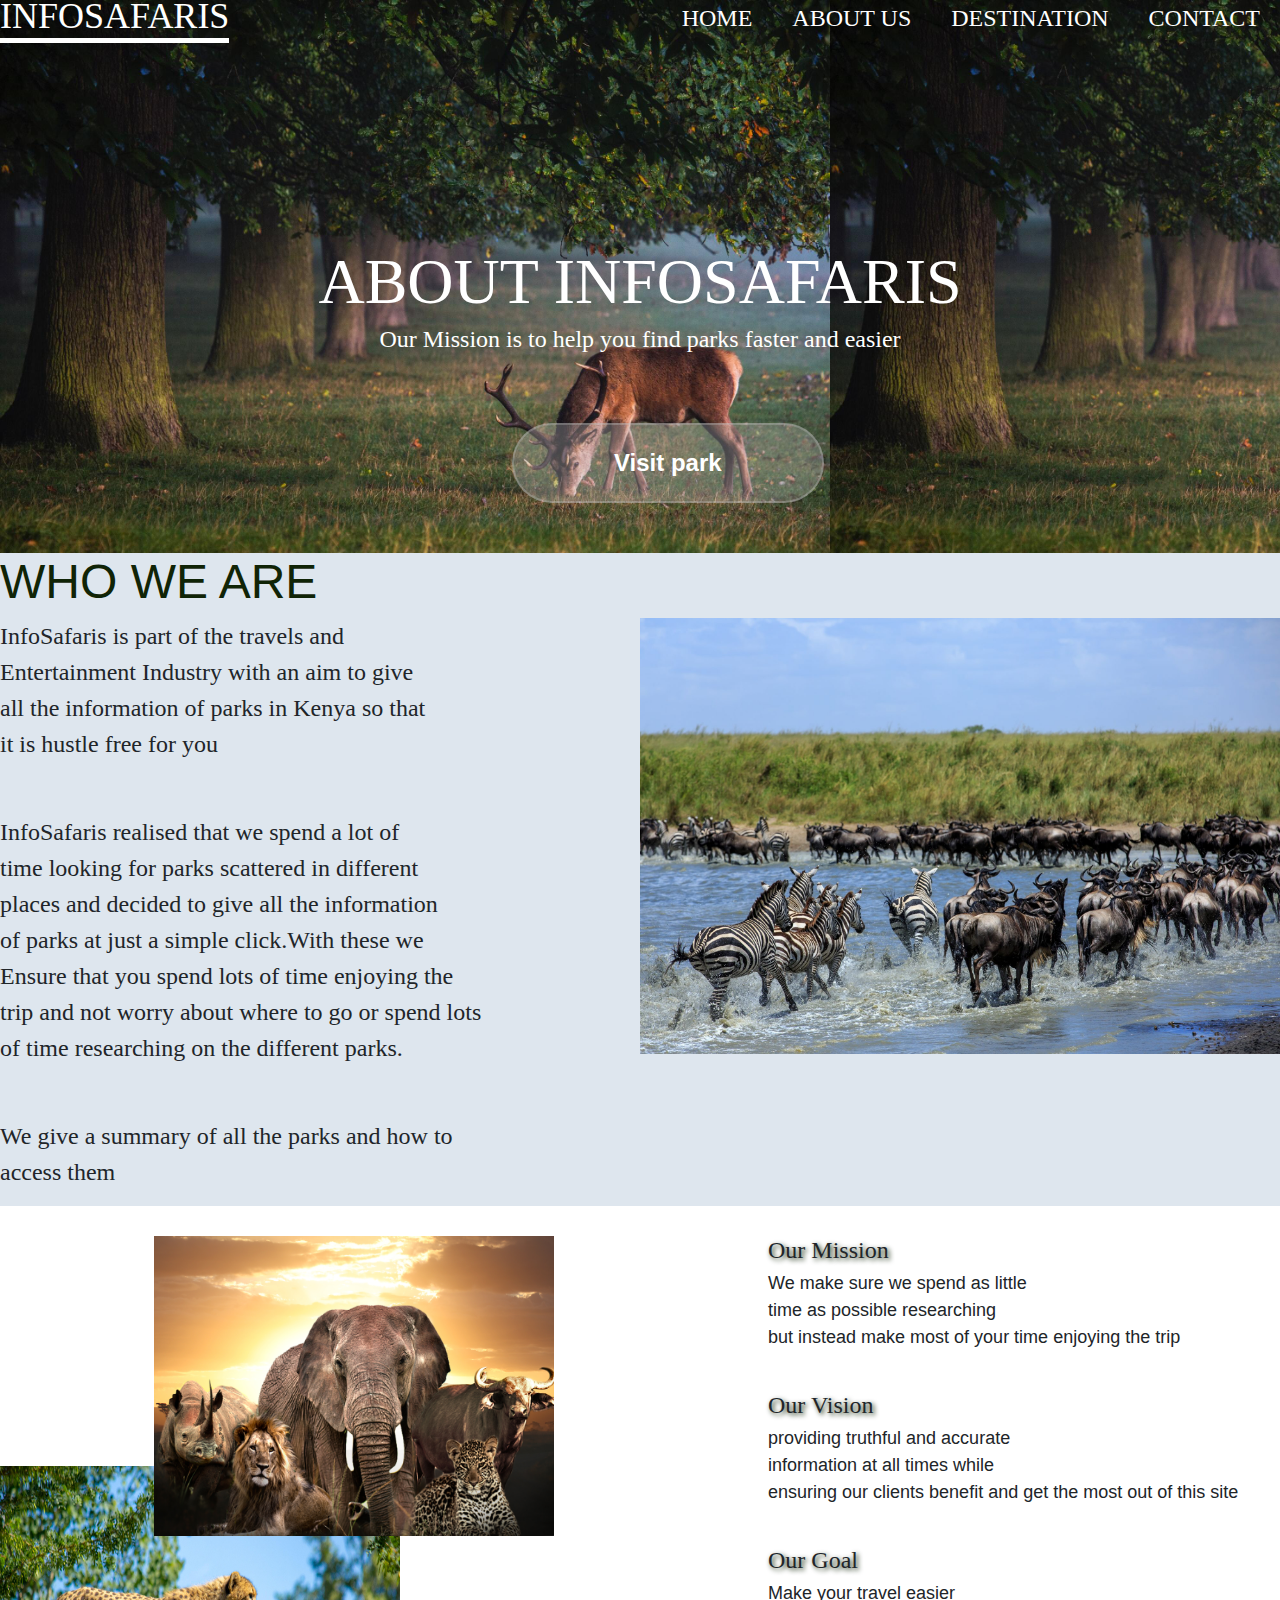
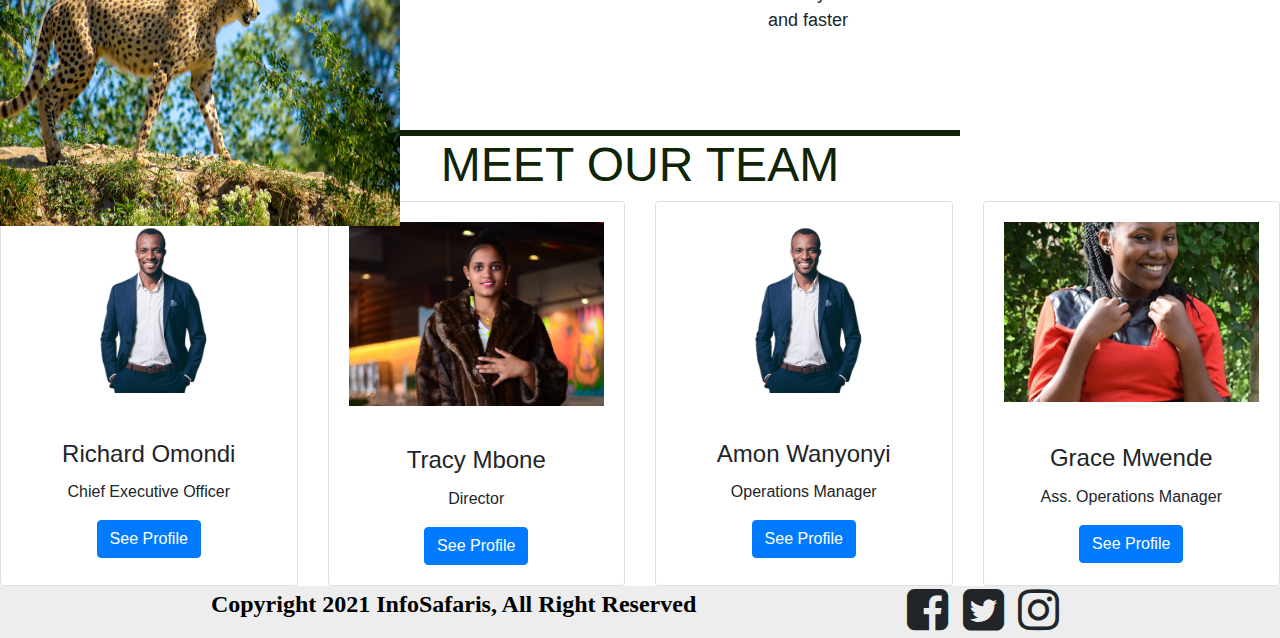
==== index.html @ dc888178 "insert footer" ====
<!DOCTYPE html>
<html lang="en">
<head>
  <meta charset="UTF-8">
  <meta http-equiv="X-UA-Compatible" content="IE=edge">
  <meta name="viewport" content="width=device-width, initial-scale=1.0">
  <title>infosafaris</title>
  <!-- bootsrap link -->
  <link rel="stylesheet" href="https://maxcdn.bootstrapcdn.com/bootstrap/4.5.2/css/bootstrap.min.css">
  <!-- css -->
  <link rel="stylesheet" href="css/index.css">
  <!-- font-awesome icons -->
  <link rel="stylesheet" href="https://cdnjs.cloudflare.com/ajax/libs/font-awesome/4.7.0/css/font-awesome.min.css">
  <script src="https://ajax.googleapis.com/ajax/libs/jquery/3.5.1/jquery.min.js"></script>
  <script src="https://cdnjs.cloudflare.com/ajax/libs/popper.js/1.16.0/umd/popper.min.js"></script>
  <script src="https://maxcdn.bootstrapcdn.com/bootstrap/4.5.2/js/bootstrap.min.js"></script> 
</head>
<body>
  <nav>
    <div class="topnav">
      <ul>
      <li><a class="active" href="#">HOME</a></li>
      <li><a href="#">ABOUT US</a></li>
      <li><a href="#">DESTINATION</a></li>
      <li><a href="#">CONTACT</a></li>
      </ul>
      </div>
      <div class="top-about">
        <br><br><br><br><br><br><br><br>
      <h3>ABOUT INFOSAFARIS</h3>
      <p>Our Mission is to help you find parks faster and easier</p>
      <button>Visit park</button>
      <h2>INFOSAFARIS</h2>
      </div>
  </nav>
  <section class="who-we-are">
    <h3>WHO WE ARE</h3>
    <div class="who-we-are-flex">
      <div class="who-we-are-text">
          <p>InfoSafaris is part of the travels and<br>
              Entertainment Industry with an aim to give<br>
              all the information of parks in Kenya so that<br>
              it is hustle free for you
          </p>
          <br>
          <p>InfoSafaris realised that we spend a lot of<br>
              time looking for parks scattered in different<br>
              places and decided to give all the information <br>
              of parks at just a simple click.With these we <br>
              Ensure that you spend lots of time enjoying the <br>
              trip and not worry about where to go or spend lots<br>
              of time researching on the different parks.
          </p>
          <br>
          <p>We give a summary of all the parks and how to <br>
              access them
          </p>
       </div>
       <div class="who-we-are-image">
         <img src="Images/zebra and wildbeest.jpg" alt="zebras">
       </div>
    </div>
  </section>
  <section class="values">
    <div class="values-images">
      <img src="Images/big five 2.jpg" alt="big-5" id="bigfive">
      <img src="Images/cheetah.jpg" alt="cheetah" id="cheetah">
    </div>
    <div class="mission">
      <h3>Our Mission</h3>
      <p>We make sure we spend as little <br>
      time as possible researching <br>
      but instead make most of your time enjoying the trip
      </p>
      <br>
      <h3>Our Vision</h3>
      <p>providing truthful and accurate<br>
      information at all times while<br>
      ensuring our clients benefit and get the most out of this site
      </p>
      <br>
      <h3>Our Goal</h3>
      <p>Make your travel easier<br>
      and faster
      </p>
    </div>
  </section>
  <section class="team">
    <hr>
    <h3>MEET OUR TEAM</h3>
    <div class="card-deck">
     <div class="card">
      <div class="card-body">
        <img src="Images/RICHARD-removebg-preview.png" alt="Richard-CEO">
      </div>
      <div class="card-body">
        <h4 class="card-title">Richard Omondi</h4>
        <p class="card-text">Chief Executive Officer</p>
        <a href="#" class="btn btn-primary">See Profile</a>
      </div>
     </div>
     <div class="card">
      <div class="card-body">
        <img src="Images/tracy.jpeg" alt="Tracy-director">
      </div>
      <div class="card-body">
        <h4 class="card-title">Tracy Mbone</h4>
        <p class="card-text">Director</p>
        <a href="#" class="btn btn-primary">See Profile</a>
      </div>
     </div>
     <div class="card">
      <div class="card-body">
        <img src="Images/RICHARD-removebg-preview.png" alt="Amon-Operations Manager">
      </div>
      <div class="card-body">
        <h4 class="card-title">Amon Wanyonyi</h4>
        <p class="card-text">Operations Manager</p>
        <a href="#" class="btn btn-primary">See Profile</a>
      </div>
     </div>
     <div class="card">
      <div class="card-body">
        <img src="Images/grace.png" alt="Grace-Ass. Operations Manager" id="grace">
      </div>
      <div class="card-body">
        <h4 class="card-title">Grace Mwende</h4>
        <p class="card-text">Ass. Operations Manager</p>
        <a href="#" class="btn btn-primary">See Profile</a>
      </div>
     </div>
    </div>
  </section>
  <footer>
   <div class="paragraph">
    <p>Copyright 2021 InfoSafaris, All Right Reserved</p>
    
   </div>
    <div class="icons">
      <i class="fa fa-facebook-square" aria-hidden="true" style="font-size:48px"></i>
      <i class="fa fa-twitter-square" aria-hidden="true" style="font-size:48px"></i>
      <i class="fa fa-instagram" aria-hidden="true" style="font-size:48px"></i>
    </div>
  </footer>
</body>
</html>
---- css/index.css ----
*{
  margin: 0;
  padding: 0;
  box-sizing: border-box;
}
nav{
  color: white;
  background-image: url(/Images/wildbeest.jpg);
  background-size: contain;
  }
.topnav a{
  color: white;
  text-decoration: none;
  font-family: Roboto Mono;
  padding: 20px;
  font-size: 24px;

}
ul{
  list-style: none;
  display: flex;
  justify-content: end;
}
.top-about h3{
  font-family: Roboto Mono;
  font-size: 64px;
  text-align: center; 
  margin: 0;
}
.top-about p{
  text-align: center;
  font-size: 24px;
  font-family: Roboto;
}
nav h2{
  font-size: 36px;
  font-family: Sedan SC;
  border-bottom: 2px solid white;
  border-width: 5px;
  position: absolute;
  top:-5px;
  left: 0;
}
button{
  border:2px solid rgba(196, 196, 196, 0.3);
  padding:20px;
  position: relative;
  left:40%;
  background-color: rgba(196, 196, 196, 0.3);
  padding-right:100px;
  padding-left: 100px;
  border-radius: 50px;
  color: white;
  font-size: 24px;
  margin:50px 0 50px 0;
  font-weight: bold;
}
.who-we-are{
  background-color: #DEE6EE;
}
.who-we-are-flex{
  display: flex;
  /* justify-content: space-between; */
}
.who-we-are-image,.who-we-are-text{
  width: 50%;
}
.who-we-are-image img{
  width: 100%;
}
.who-we-are h3{
  color:#102406;
  font-size: 48px;
}
.who-we-are-text{
  font-family: Roboto Mono;
  font-size:24px;
}
.values{
  margin: 30px 0 30px 0;
  display: flex;
  position: relative;
}
.mission{
width:40%;
}
.values-images{
width:60%;
position: relative;
}
#cheetah, #bigfive{
  width:400px;
  height: 300px;;
}
#cheetah{
position: relative;
top:230px;
left:0;
z-index: 1;
height: 40vh;
}
/* background image relative position */
#bigfive{
position: absolute;
left:20%; 
top:0;
z-index:2;
}
.mission{
  font-family: Roboto;
}
.mission h3{
  font-size: 24px;
  margin: 0 0 5px 0;
  text-shadow: 2px 2px 5px #102406;
}
.mission p{
  font-size: 18px;
  font-family: "Open Sans", Arial, sans-serif;
}
.card img{
  width: 100%;
}
.card-body{
  text-align: center;
}
.team{
  position: relative;
  top:50px;
}
.team h3{
  color: #102406;
  font-size: 48px;
  text-align: center;
}
hr{
width: 50%;  
height: 2px;   
background-color: #102406;
border-width: 4px;  
margin: auto  ;
}
#grace{
  height: 180px;
  object-fit: cover;
}
footer{
  display: flex;
  justify-content: space-evenly;
  position: relative;
  bottom:-50px;
  background-color:rgba(196, 196, 196, 0.3) ;
}
footer p{
  font-family: Roboto Mono;
  font-weight: bold;
  font-size:24px;
  color: black;
}
footer i{
  margin-right: 10px;
}
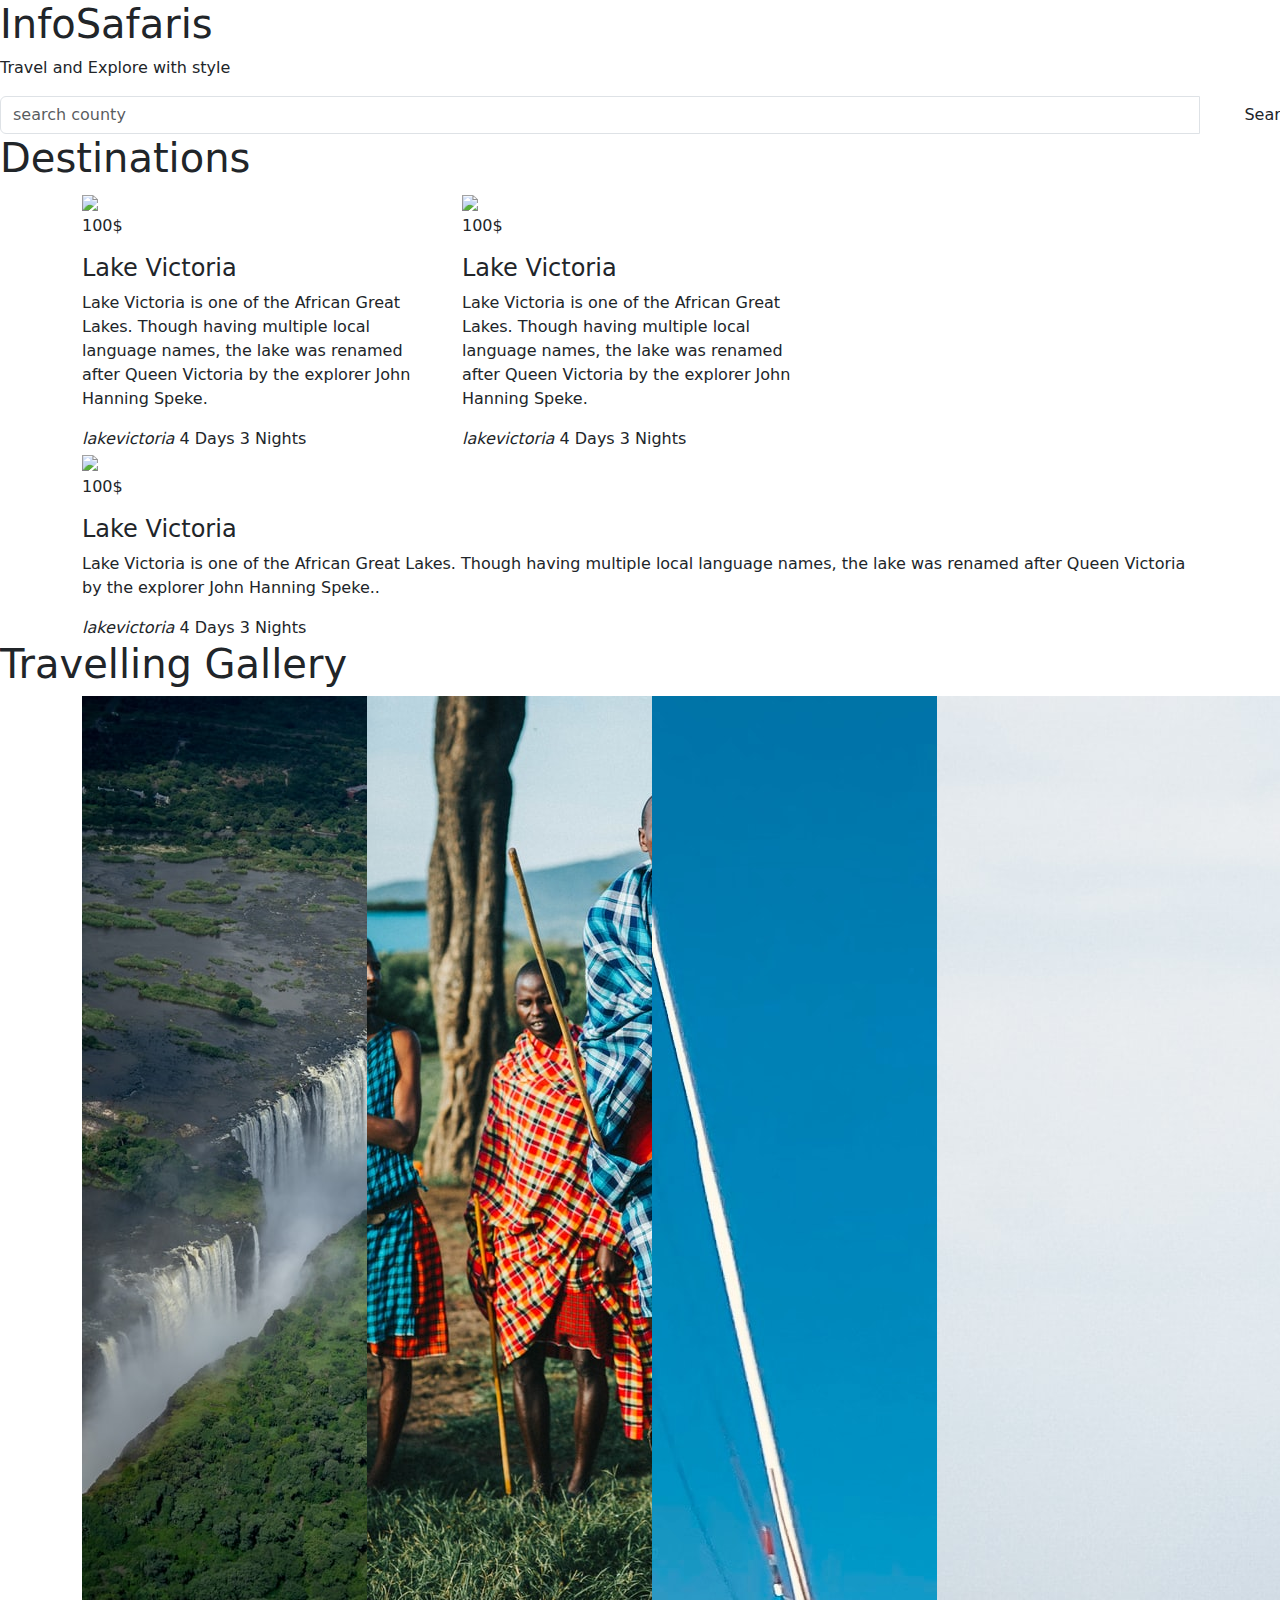
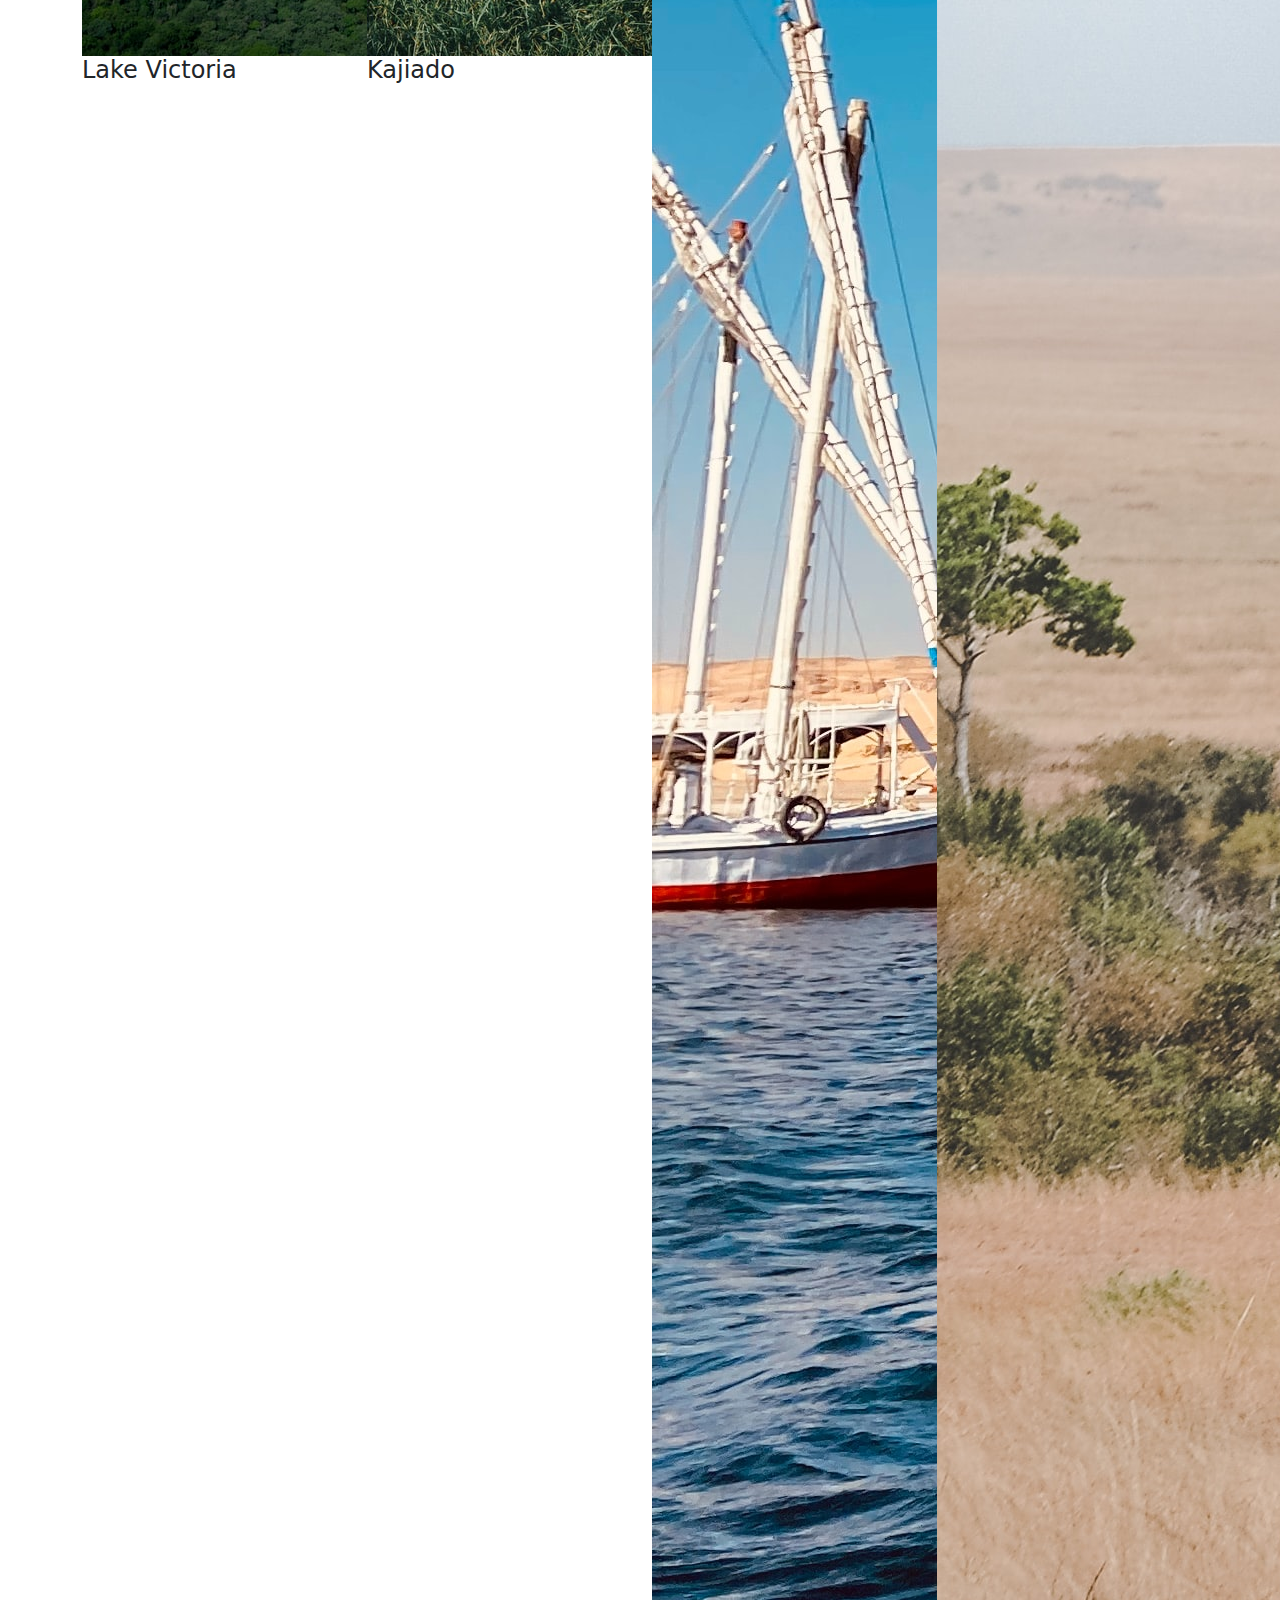
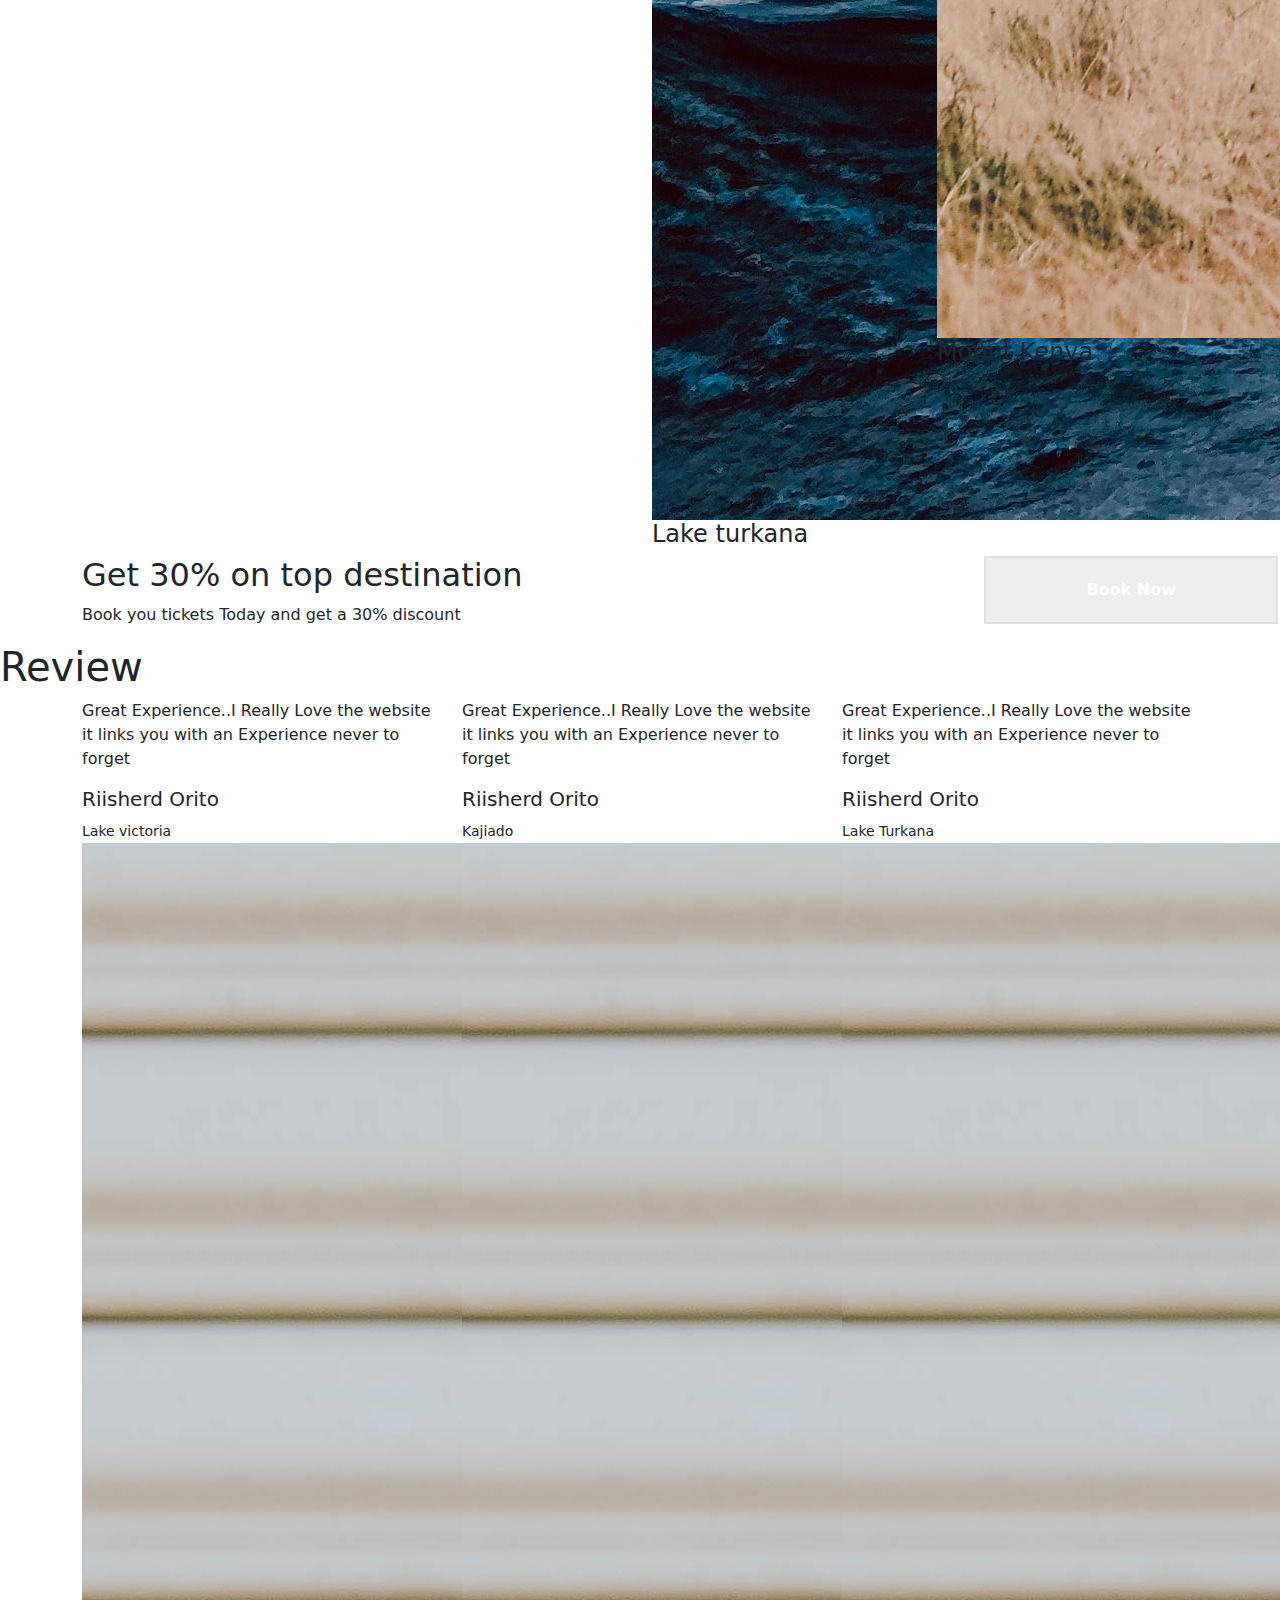
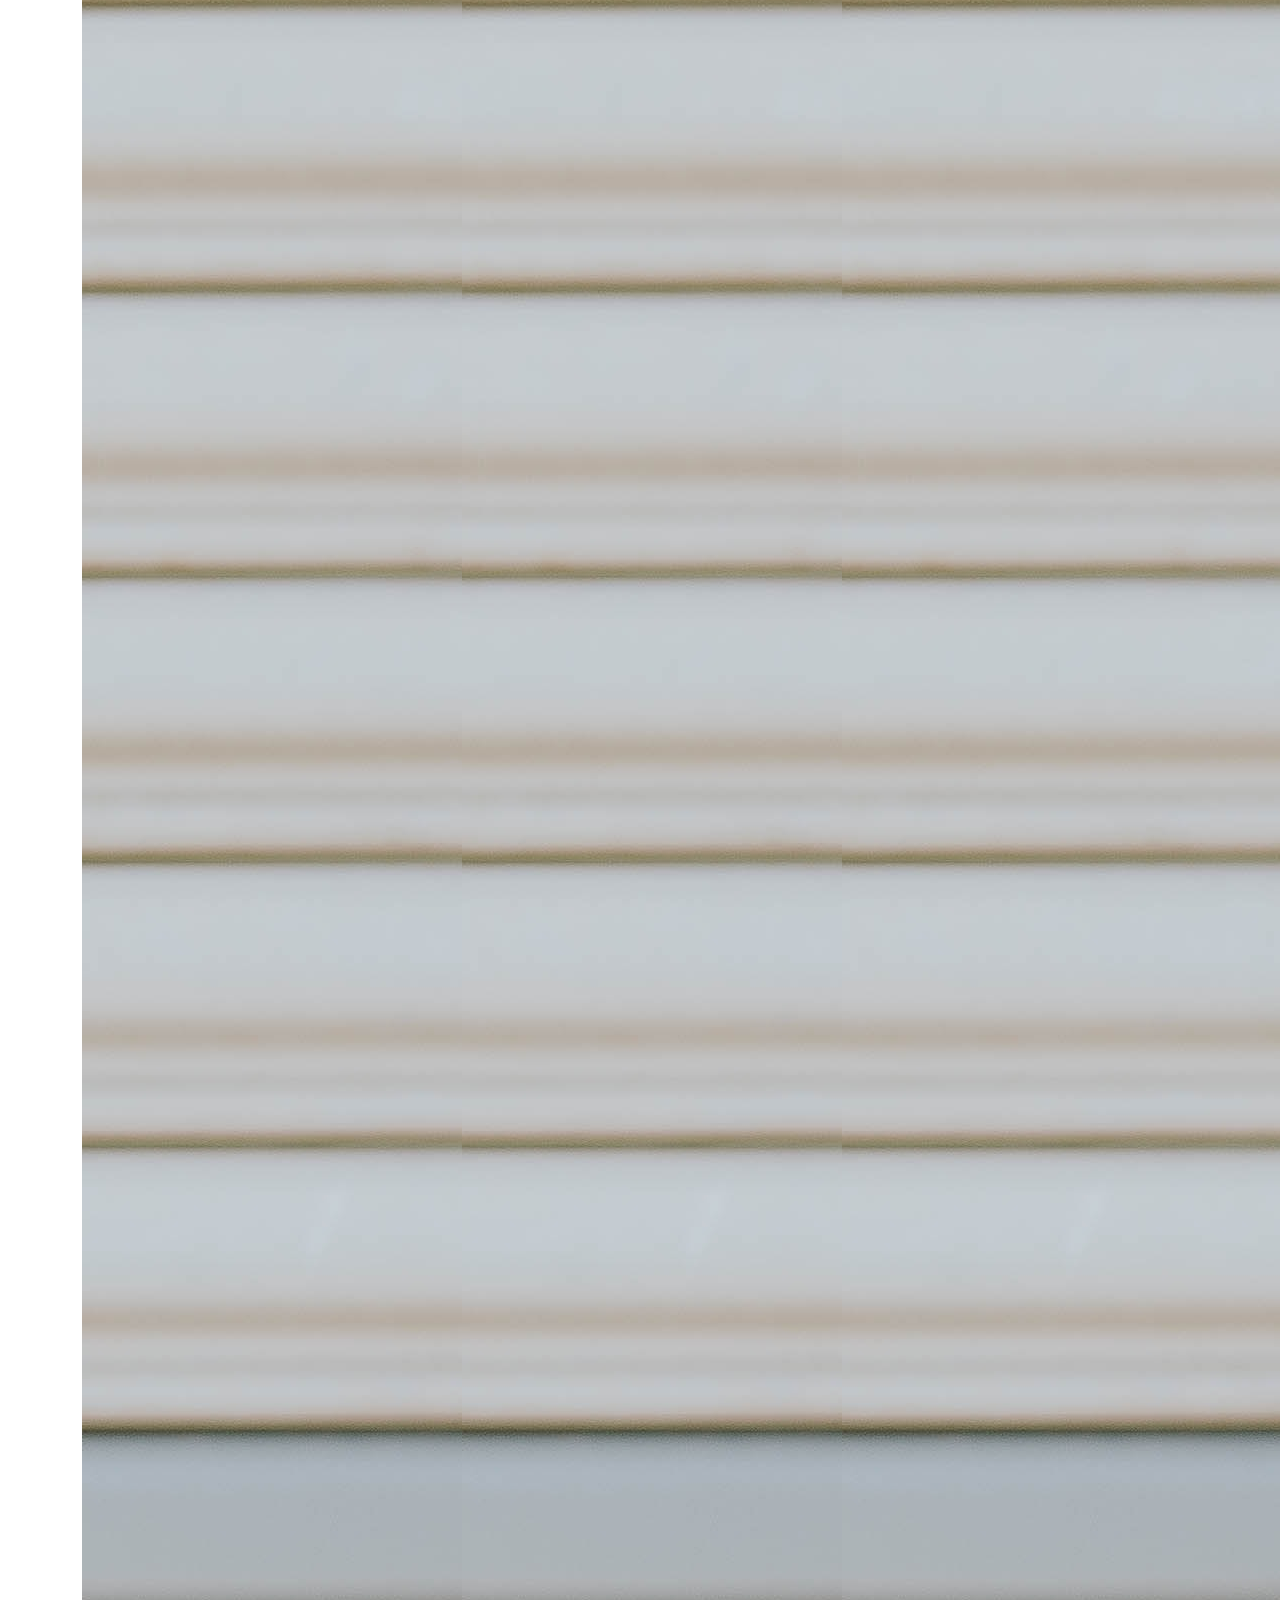
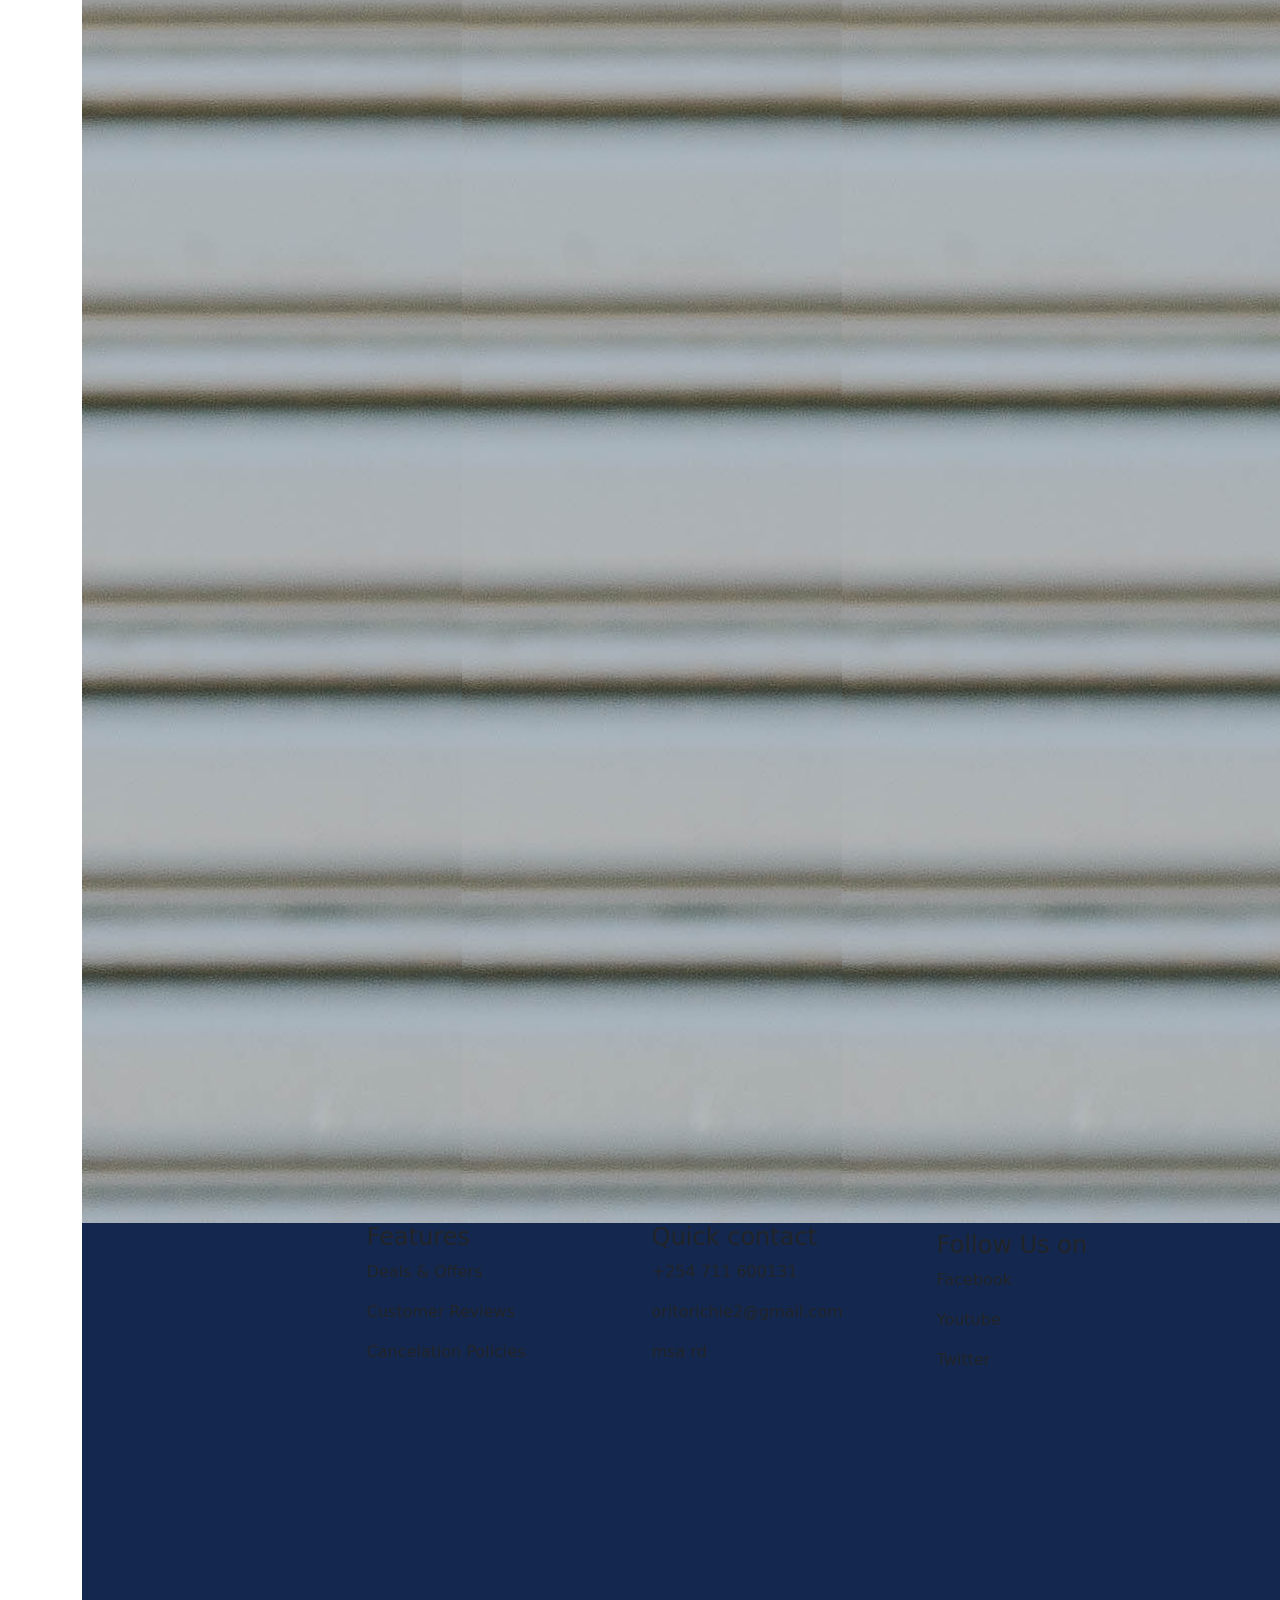
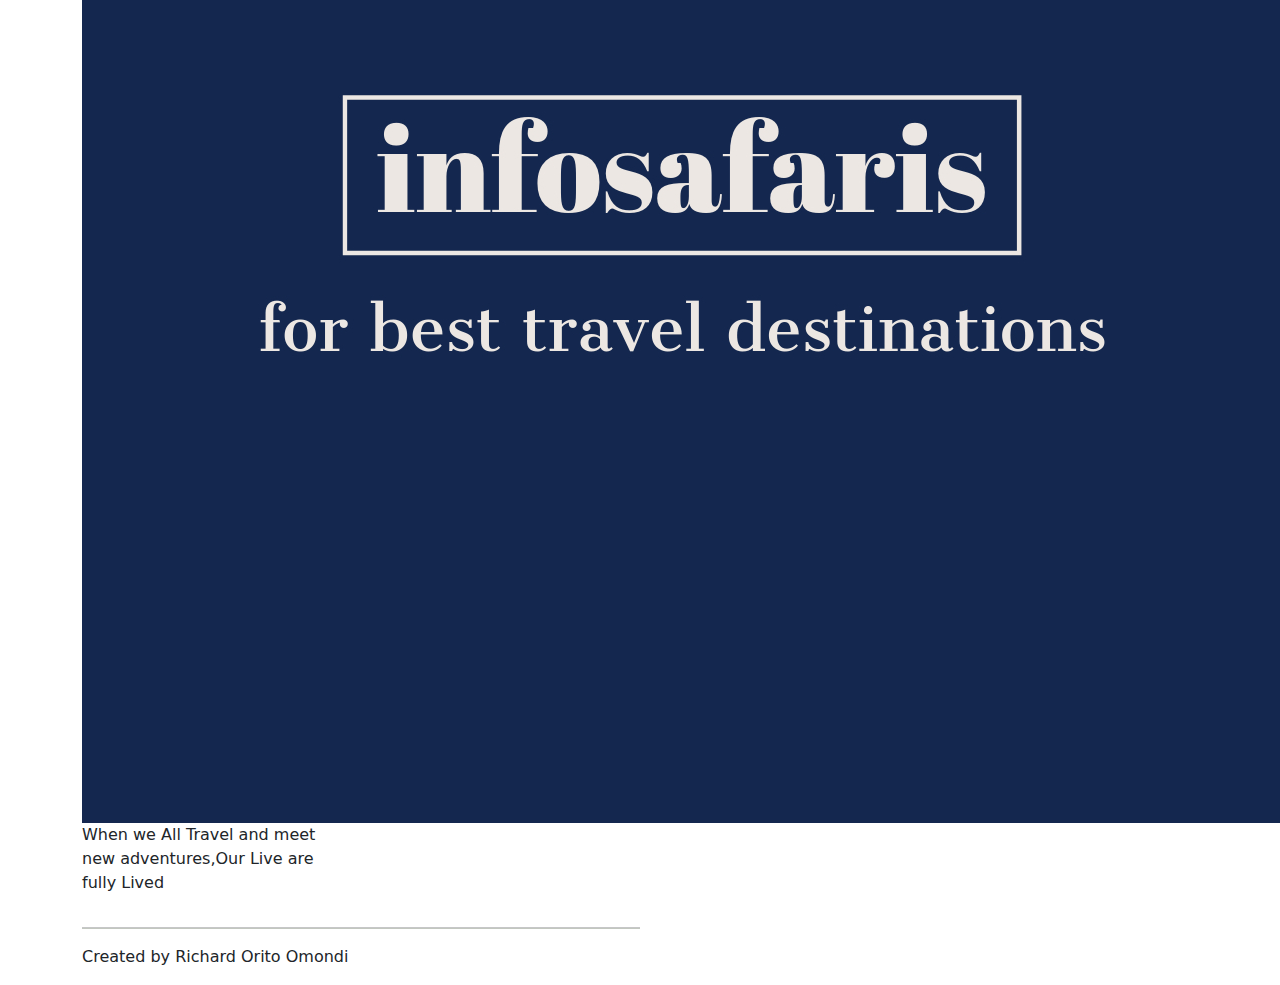
==== commit c9f95af3: "This Commit adds tags to the footer" ====
--- a/index.html
+++ b/index.html
@@ -5,142 +5,250 @@
   <meta http-equiv="X-UA-Compatible" content="IE=edge">
   <meta name="viewport" content="width=device-width, initial-scale=1.0">
   <title>infosafaris</title>
-  <!-- bootsrap link -->
-  <link rel="stylesheet" href="https://maxcdn.bootstrapcdn.com/bootstrap/4.5.2/css/bootstrap.min.css">
-  <!-- css -->
   <link rel="stylesheet" href="css/index.css">
-  <!-- font-awesome icons -->
-  <link rel="stylesheet" href="https://cdnjs.cloudflare.com/ajax/libs/font-awesome/4.7.0/css/font-awesome.min.css">
-  <script src="https://ajax.googleapis.com/ajax/libs/jquery/3.5.1/jquery.min.js"></script>
-  <script src="https://cdnjs.cloudflare.com/ajax/libs/popper.js/1.16.0/umd/popper.min.js"></script>
-  <script src="https://maxcdn.bootstrapcdn.com/bootstrap/4.5.2/js/bootstrap.min.js"></script> 
+  <link rel="stylesheet" href="https://cdn.jsdelivr.net/npm/bootstrap@5.1.2/dist/css/bootstrap.min.css">
+  <link rel="stylesheet" href="https://cdn.jsdelivr.net/npm/@fortawesome/fontawesome-free@5.15.4/css/fontawesome.min.css">
+
 </head>
+
+
 <body>
-  <nav>
-    <div class="topnav">
-      <ul>
-      <li><a class="active" href="#">HOME</a></li>
-      <li><a href="#">ABOUT US</a></li>
-      <li><a href="#">DESTINATION</a></li>
-      <li><a href="#">CONTACT</a></li>
-      </ul>
-      </div>
-      <div class="top-about">
-        <br><br><br><br><br><br><br><br>
-      <h3>ABOUT INFOSAFARIS</h3>
-      <p>Our Mission is to help you find parks faster and easier</p>
-      <button>Visit park</button>
-      <h2>INFOSAFARIS</h2>
-      </div>
-  </nav>
-  <section class="who-we-are">
-    <h3>WHO WE ARE</h3>
-    <div class="who-we-are-flex">
-      <div class="who-we-are-text">
-          <p>InfoSafaris is part of the travels and<br>
-              Entertainment Industry with an aim to give<br>
-              all the information of parks in Kenya so that<br>
-              it is hustle free for you
-          </p>
-          <br>
-          <p>InfoSafaris realised that we spend a lot of<br>
-              time looking for parks scattered in different<br>
-              places and decided to give all the information <br>
-              of parks at just a simple click.With these we <br>
-              Ensure that you spend lots of time enjoying the <br>
-              trip and not worry about where to go or spend lots<br>
-              of time researching on the different parks.
-          </p>
-          <br>
-          <p>We give a summary of all the parks and how to <br>
-              access them
-          </p>
-       </div>
-       <div class="who-we-are-image">
-         <img src="Images/zebra and wildbeest.jpg" alt="zebras">
-       </div>
-    </div>
-  </section>
-  <section class="values">
-    <div class="values-images">
-      <img src="Images/big five 2.jpg" alt="big-5" id="bigfive">
-      <img src="Images/cheetah.jpg" alt="cheetah" id="cheetah">
-    </div>
-    <div class="mission">
-      <h3>Our Mission</h3>
-      <p>We make sure we spend as little <br>
-      time as possible researching <br>
-      but instead make most of your time enjoying the trip
-      </p>
-      <br>
-      <h3>Our Vision</h3>
-      <p>providing truthful and accurate<br>
-      information at all times while<br>
-      ensuring our clients benefit and get the most out of this site
-      </p>
-      <br>
-      <h3>Our Goal</h3>
-      <p>Make your travel easier<br>
-      and faster
-      </p>
-    </div>
-  </section>
-  <section class="team">
-    <hr>
-    <h3>MEET OUR TEAM</h3>
-    <div class="card-deck">
-     <div class="card">
-      <div class="card-body">
-        <img src="Images/RICHARD-removebg-preview.png" alt="Richard-CEO">
-      </div>
-      <div class="card-body">
-        <h4 class="card-title">Richard Omondi</h4>
-        <p class="card-text">Chief Executive Officer</p>
-        <a href="#" class="btn btn-primary">See Profile</a>
-      </div>
-     </div>
-     <div class="card">
-      <div class="card-body">
-        <img src="Images/tracy.jpeg" alt="Tracy-director">
-      </div>
-      <div class="card-body">
-        <h4 class="card-title">Tracy Mbone</h4>
-        <p class="card-text">Director</p>
-        <a href="#" class="btn btn-primary">See Profile</a>
-      </div>
-     </div>
-     <div class="card">
-      <div class="card-body">
-        <img src="Images/RICHARD-removebg-preview.png" alt="Amon-Operations Manager">
-      </div>
-      <div class="card-body">
-        <h4 class="card-title">Amon Wanyonyi</h4>
-        <p class="card-text">Operations Manager</p>
-        <a href="#" class="btn btn-primary">See Profile</a>
-      </div>
-     </div>
-     <div class="card">
-      <div class="card-body">
-        <img src="Images/grace.png" alt="Grace-Ass. Operations Manager" id="grace">
-      </div>
-      <div class="card-body">
-        <h4 class="card-title">Grace Mwende</h4>
-        <p class="card-text">Ass. Operations Manager</p>
-        <a href="#" class="btn btn-primary">See Profile</a>
-      </div>
-     </div>
-    </div>
-  </section>
-  <footer>
-   <div class="paragraph">
-    <p>Copyright 2021 InfoSafaris, All Right Reserved</p>
+
+  <section class="header">
     
-   </div>
-    <div class="icons">
-      <i class="fa fa-facebook-square" aria-hidden="true" style="font-size:48px"></i>
-      <i class="fa fa-twitter-square" aria-hidden="true" style="font-size:48px"></i>
-      <i class="fa fa-instagram" aria-hidden="true" style="font-size:48px"></i>
-    </div>
-  </footer>
+    <div class="container">
+
+    </div>
+
+    <h1>InfoSafaris</h1>
+    <p>Travel and Explore with style</p>
+
+    <div class="input-group">
+
+      <input type="text" class="form-control" placeholder="search county">
+      
+      <div class="input-group-append">
+
+        <button type="submit" class="input-group-text btn">Search</button>
+      </div>
+    </div>
+  </section>
+
+  <section class="features">
+
+    <h1>Destinations</h1>
+
+    <div class="container">
+
+      <div class ="row">
+
+      <div class ="col-md-4">
+        <div class="feature-box">
+          <div class="feature-img">
+            <img src="images/lakevictoria.jpg">
+          <div class="price">
+          <p>100$</p>
+          </div>
+          <div class="rating">   
+            <i class="fa fa-star"></i>
+            <i class="fa fa-star"></i>
+            <i class="fa fa-star"></i>
+            <i class="fa fa-star-half-0"></i>
+            <i class="fa fa-star-o"></i>
+        </div>
+      </div>
+          <div class="feature-details">
+            <h4>Lake Victoria</h4>
+            <p>Lake Victoria is one of the African Great Lakes. Though having multiple
+              local language names, the lake was renamed after Queen Victoria by the 
+              explorer John Hanning Speke.</p>
+              <div>
+                <span><i class="fa fa-map-marker">lakevictoria</i></span>
+                <span><i class="fa fa-sun-o"></i>4 Days</span>
+                <span><i class="fa fa-moon-o"></i>3 Nights</span>
+              </div>
+          </div>
+        </div>
+        </div>
+        <div class="col-md-4">
+          <div class="feature-box">
+          <div class="feature-img">
+            <img src="images/lakevictoria.jpg">
+          <div class="price">
+          <p>100$</p>
+          </div>
+          <div class="rating">   
+            <i class="fa fa-star"></i>
+            <i class="fa fa-star"></i>
+            <i class="fa fa-star"></i>
+            <i class="fa fa-star-half-0"></i>
+            <i class="fa fa-star-o"></i>
+        </div>
+      </div>
+          <div class="feature-details">
+           <h4>Lake Victoria</h4>
+           <p>Lake Victoria is one of the African Great Lakes. Though having multiple
+              local language names, the lake was renamed after Queen Victoria by the 
+              explorer John Hanning Speke.</p>
+              <div>
+                <span><i class="fa fa-map-marker">lakevictoria</i></span>
+                <span><i class="fa fa-sun-o"></i>4 Days</span>
+                <span><i class="fa fa-moon-o"></i>3 Nights</span>
+              </div>
+          </div>
+        </div>
+      </div>
+      <div class="feature-box">
+        <div class="feature-img">
+          <img src="images/lakevictoria.jpg">
+        <div class="price">
+        <p>100$</p>
+        </div>
+        <div class="rating">   
+          <i class="fa fa-star"></i>
+          <i class="fa fa-star"></i>
+          <i class="fa fa-star"></i>
+          <i class="fa fa-star-half-0"></i>
+          <i class="fa fa-star-o"></i>
+      </div>
+    </div>
+        <div class="feature-details">
+         <h4>Lake Victoria</h4>
+         <p>Lake Victoria is one of the African Great Lakes. Though having multiple
+            local language names, the lake was renamed after Queen Victoria by the 
+            explorer John Hanning Speke..</p>
+            <div>
+              <span><i class="fa fa-map-marker">lakevictoria</i></span>
+              <span><i class="fa fa-sun-o"></i>4 Days</span>
+              <span><i class="fa fa-moon-o"></i>3 Nights</span>
+            </div>
+        </div>
+      </div>
+    </div>
+    </div>
+  </div>
+  </section>
+
+  <section class ="gallery">
+    <h1>Travelling Gallery</h1>
+    <div class ="container">
+      <div class="row">
+        <div class="col-md-3">
+          <div class="gallery-box">
+          <img src="./images/victoriafalls.jpg">
+          <h4>Lake Victoria</h4>
+          </div>
+        </div>
+        <div class="col-md-3">
+          <div class="gallery-box">
+          <img src="./images/maasais.jpg">
+          <h4>Kajiado</h4>
+          </div>
+        </div>
+        <div class="col-md-3">
+          <div class="gallery-box">
+          <img src="./images/laketurkana.jpg">
+          <h4>Lake turkana</h4>
+          </div>
+        </div>
+        <div class="col-md-3">
+          <div class="gallery-box">
+          <img src="./images/girrafe.jpg">
+          <h4>Mount Kenya</h4>
+      </div>
+    </div>
+      </div>
+    </div>
+    </section>
+
+    <section class="banner">
+      <div class="banner-highlights">
+        <div class="container">
+          <div class="row">
+            <div class="col-md-8">
+              <h2>Get 30% on top destination</h2>
+              <p>Book you tickets Today and get a 30% discount</p>
+            </div>
+              <div class="col-md-4">
+                <button type="button" class="booking-btn">Book Now</button>
+              </div>
+          </div>
+        </div>
+      </div>
+  </section>
+  <section class="users-feedback">
+    <h1> Review </h1>
+    <div class="container">
+      <div class="row">
+        <div class="col-md-4">
+          <div class="user-review">
+            <p>Great Experience..I Really Love the website it links you
+              with an Experience never to forget
+            </p>
+            <h5>Riisherd Orito</h5>
+            <small>Lake victoria</small>
+          </div>
+          <img src="/images/user1.jpg">
+
+        </div>
+        <div class="col-md-4">
+          <div class="user-review">
+            <p>Great Experience..I Really Love the website it links you
+              with an Experience never to forget
+            </p>
+            <h5>Riisherd Orito</h5>
+            <small>Kajiado</small>
+          </div>
+          <img src="/images/user1.jpg">
+
+        </div>
+        <div class="col-md-4">
+          <div class="user-review">
+            <p>Great Experience..I Really Love the website it links you
+              with an Experience never to forget
+            </p>
+            <h5>Riisherd Orito</h5>
+            <small>Lake Turkana</small>
+          </div>
+          <img src="/images/user1.jpg">
+
+        </div>
+      </div>
+
+
+    </div>
+  </section>
+  <section class="footer">
+    <div class="container">
+      <div class="row">
+        <div class="col-md-3">
+          <img src="images/infosafaris.jpeg" class="footer-logo">
+          <p>When we All Travel and meet new adventures,Our Live are fully Lived</p>
+        </div>
+        <div class="col-md-3">
+          <h4>Features</h4>
+          <p>Deals & Offers</p>
+          <p>Customer Reviews</p>
+          <p>Cancelation Policies</p>
+        </div>
+        
+        <div class="col-md-3">
+          <h4>Quick contact</h4>
+          <p><i class="fa fa-phone-square"></i>+254 711 600131</p>
+          <p><i class="fa fa-envelope"></i>oritorichie2@gmail.com</p>
+          <p><i class="fa fa-home"></i>msa rd</p>
+        </div>
+        <div class="col-md-3">
+          <h4><h4>Follow Us on</h4>
+          <p><i class="fa fa-facebook-official"></i>Facebook</p>
+          <p><i class="fa fa-youtube-play"></i>Youtube</p>
+          <p><i class="fa fa-twitter"></i>Twitter</p></h4>
+        </div>
+      </div><hr>
+      <p class="copyright">Created by <i class="fa fa-heart"></i>Richard Orito Omondi </p>
+    </div>
+  </section>
+
+
 </body>
-</html>+</html>
--- a/css/index.css
+++ b/css/index.css
@@ -118,6 +118,10 @@
   font-size: 18px;
   font-family: "Open Sans", Arial, sans-serif;
 }
+.card{
+  border-radius: 10px;
+  box-shadow: 0 0 6px #102406 ;
+}
 .card img{
   width: 100%;
 }
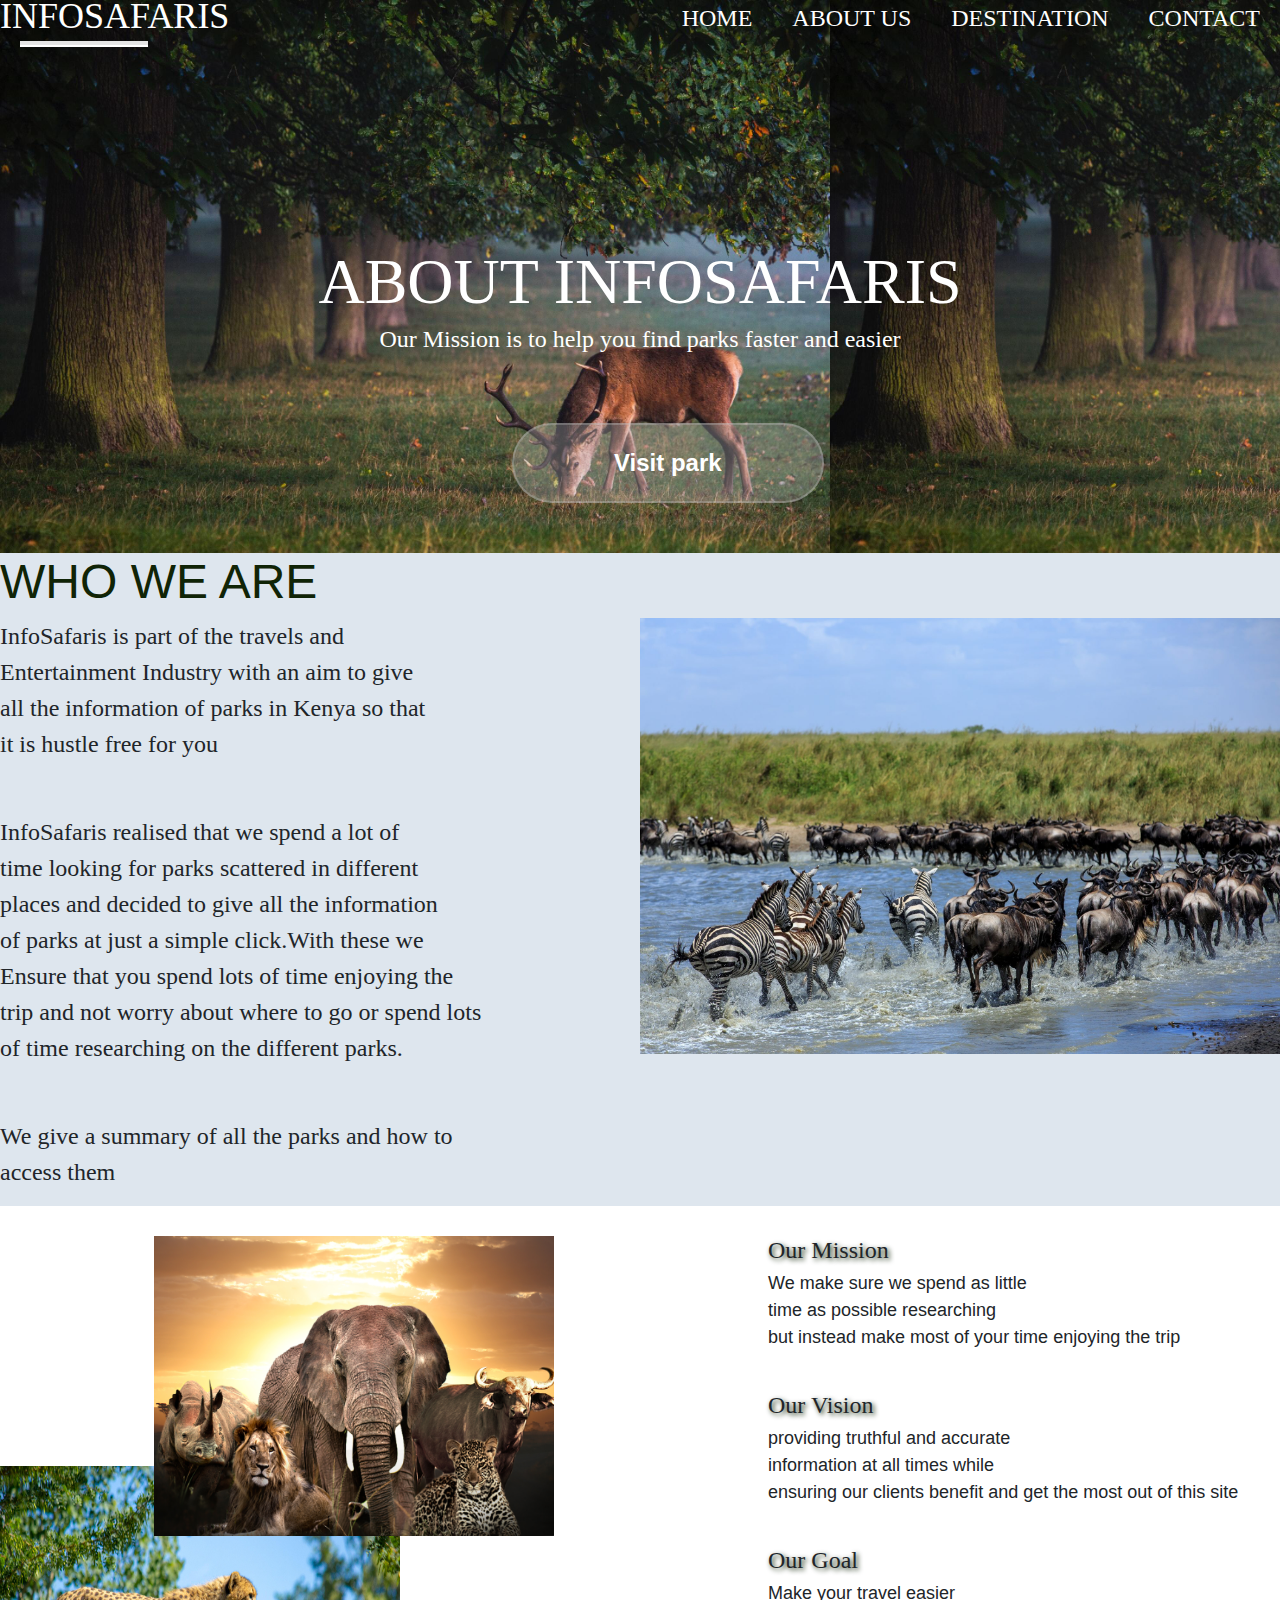
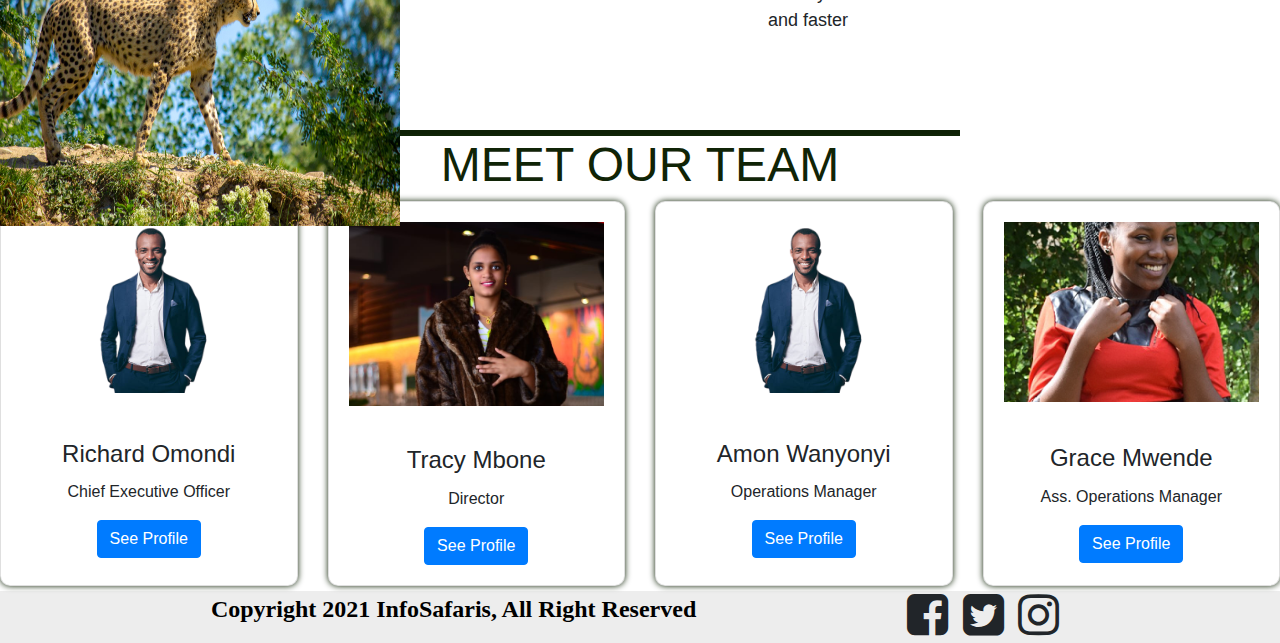
==== commit d8c5beb0: "add hr to the Infofaris logo text" ====
--- a/index.html
+++ b/index.html
@@ -5,250 +5,145 @@
   <meta http-equiv="X-UA-Compatible" content="IE=edge">
   <meta name="viewport" content="width=device-width, initial-scale=1.0">
   <title>infosafaris</title>
+  <!-- bootsrap link -->
+  <link rel="stylesheet" href="https://maxcdn.bootstrapcdn.com/bootstrap/4.5.2/css/bootstrap.min.css">
+  <!-- css -->
   <link rel="stylesheet" href="css/index.css">
-  <link rel="stylesheet" href="https://cdn.jsdelivr.net/npm/bootstrap@5.1.2/dist/css/bootstrap.min.css">
-  <link rel="stylesheet" href="https://cdn.jsdelivr.net/npm/@fortawesome/fontawesome-free@5.15.4/css/fontawesome.min.css">
-
+  <!-- font-awesome icons -->
+  <link rel="stylesheet" href="https://cdnjs.cloudflare.com/ajax/libs/font-awesome/4.7.0/css/font-awesome.min.css">
+  <script src="https://ajax.googleapis.com/ajax/libs/jquery/3.5.1/jquery.min.js"></script>
+  <script src="https://cdnjs.cloudflare.com/ajax/libs/popper.js/1.16.0/umd/popper.min.js"></script>
+  <script src="https://maxcdn.bootstrapcdn.com/bootstrap/4.5.2/js/bootstrap.min.js"></script> 
 </head>
-
-
 <body>
-
-  <section class="header">
-    
-    <div class="container">
-
-    </div>
-
-    <h1>InfoSafaris</h1>
-    <p>Travel and Explore with style</p>
-
-    <div class="input-group">
-
-      <input type="text" class="form-control" placeholder="search county">
-      
-      <div class="input-group-append">
-
-        <button type="submit" class="input-group-text btn">Search</button>
+  <nav>
+    <div class="topnav">
+      <ul>
+      <li><a class="active" href="#">HOME</a></li>
+      <li><a href="#">ABOUT US</a></li>
+      <li><a href="#">DESTINATION</a></li>
+      <li><a href="#">CONTACT</a></li>
+      </ul>
       </div>
+      <div class="top-about">
+        <br><br><br><br><br><br><br><br>
+      <h3>ABOUT INFOSAFARIS</h3>
+      <p>Our Mission is to help you find parks faster and easier</p>
+      <button>Visit park</button>
+     <div class="logo">
+      <h2>INFOSAFARIS</h2>
+      <hr>
+     </div>
+      </div>
+  </nav>
+  <section class="who-we-are">
+    <h3>WHO WE ARE</h3>
+    <div class="who-we-are-flex">
+      <div class="who-we-are-text">
+          <p>InfoSafaris is part of the travels and<br>
+              Entertainment Industry with an aim to give<br>
+              all the information of parks in Kenya so that<br>
+              it is hustle free for you
+          </p>
+          <br>
+          <p>InfoSafaris realised that we spend a lot of<br>
+              time looking for parks scattered in different<br>
+              places and decided to give all the information <br>
+              of parks at just a simple click.With these we <br>
+              Ensure that you spend lots of time enjoying the <br>
+              trip and not worry about where to go or spend lots<br>
+              of time researching on the different parks.
+          </p>
+          <br>
+          <p>We give a summary of all the parks and how to <br>
+              access them
+          </p>
+       </div>
+       <div class="who-we-are-image">
+         <img src="Images/zebra and wildbeest.jpg" alt="zebras">
+       </div>
     </div>
   </section>
-
-  <section class="features">
-
-    <h1>Destinations</h1>
-
-    <div class="container">
-
-      <div class ="row">
-
-      <div class ="col-md-4">
-        <div class="feature-box">
-          <div class="feature-img">
-            <img src="images/lakevictoria.jpg">
-          <div class="price">
-          <p>100$</p>
-          </div>
-          <div class="rating">   
-            <i class="fa fa-star"></i>
-            <i class="fa fa-star"></i>
-            <i class="fa fa-star"></i>
-            <i class="fa fa-star-half-0"></i>
-            <i class="fa fa-star-o"></i>
-        </div>
-      </div>
-          <div class="feature-details">
-            <h4>Lake Victoria</h4>
-            <p>Lake Victoria is one of the African Great Lakes. Though having multiple
-              local language names, the lake was renamed after Queen Victoria by the 
-              explorer John Hanning Speke.</p>
-              <div>
-                <span><i class="fa fa-map-marker">lakevictoria</i></span>
-                <span><i class="fa fa-sun-o"></i>4 Days</span>
-                <span><i class="fa fa-moon-o"></i>3 Nights</span>
-              </div>
-          </div>
-        </div>
-        </div>
-        <div class="col-md-4">
-          <div class="feature-box">
-          <div class="feature-img">
-            <img src="images/lakevictoria.jpg">
-          <div class="price">
-          <p>100$</p>
-          </div>
-          <div class="rating">   
-            <i class="fa fa-star"></i>
-            <i class="fa fa-star"></i>
-            <i class="fa fa-star"></i>
-            <i class="fa fa-star-half-0"></i>
-            <i class="fa fa-star-o"></i>
-        </div>
-      </div>
-          <div class="feature-details">
-           <h4>Lake Victoria</h4>
-           <p>Lake Victoria is one of the African Great Lakes. Though having multiple
-              local language names, the lake was renamed after Queen Victoria by the 
-              explorer John Hanning Speke.</p>
-              <div>
-                <span><i class="fa fa-map-marker">lakevictoria</i></span>
-                <span><i class="fa fa-sun-o"></i>4 Days</span>
-                <span><i class="fa fa-moon-o"></i>3 Nights</span>
-              </div>
-          </div>
-        </div>
-      </div>
-      <div class="feature-box">
-        <div class="feature-img">
-          <img src="images/lakevictoria.jpg">
-        <div class="price">
-        <p>100$</p>
-        </div>
-        <div class="rating">   
-          <i class="fa fa-star"></i>
-          <i class="fa fa-star"></i>
-          <i class="fa fa-star"></i>
-          <i class="fa fa-star-half-0"></i>
-          <i class="fa fa-star-o"></i>
-      </div>
+  <section class="values">
+    <div class="values-images">
+      <img src="Images/big five 2.jpg" alt="big-5" id="bigfive">
+      <img src="Images/cheetah.jpg" alt="cheetah" id="cheetah">
     </div>
-        <div class="feature-details">
-         <h4>Lake Victoria</h4>
-         <p>Lake Victoria is one of the African Great Lakes. Though having multiple
-            local language names, the lake was renamed after Queen Victoria by the 
-            explorer John Hanning Speke..</p>
-            <div>
-              <span><i class="fa fa-map-marker">lakevictoria</i></span>
-              <span><i class="fa fa-sun-o"></i>4 Days</span>
-              <span><i class="fa fa-moon-o"></i>3 Nights</span>
-            </div>
-        </div>
-      </div>
-    </div>
-    </div>
-  </div>
-  </section>
-
-  <section class ="gallery">
-    <h1>Travelling Gallery</h1>
-    <div class ="container">
-      <div class="row">
-        <div class="col-md-3">
-          <div class="gallery-box">
-          <img src="./images/victoriafalls.jpg">
-          <h4>Lake Victoria</h4>
-          </div>
-        </div>
-        <div class="col-md-3">
-          <div class="gallery-box">
-          <img src="./images/maasais.jpg">
-          <h4>Kajiado</h4>
-          </div>
-        </div>
-        <div class="col-md-3">
-          <div class="gallery-box">
-          <img src="./images/laketurkana.jpg">
-          <h4>Lake turkana</h4>
-          </div>
-        </div>
-        <div class="col-md-3">
-          <div class="gallery-box">
-          <img src="./images/girrafe.jpg">
-          <h4>Mount Kenya</h4>
-      </div>
-    </div>
-      </div>
-    </div>
-    </section>
-
-    <section class="banner">
-      <div class="banner-highlights">
-        <div class="container">
-          <div class="row">
-            <div class="col-md-8">
-              <h2>Get 30% on top destination</h2>
-              <p>Book you tickets Today and get a 30% discount</p>
-            </div>
-              <div class="col-md-4">
-                <button type="button" class="booking-btn">Book Now</button>
-              </div>
-          </div>
-        </div>
-      </div>
-  </section>
-  <section class="users-feedback">
-    <h1> Review </h1>
-    <div class="container">
-      <div class="row">
-        <div class="col-md-4">
-          <div class="user-review">
-            <p>Great Experience..I Really Love the website it links you
-              with an Experience never to forget
-            </p>
-            <h5>Riisherd Orito</h5>
-            <small>Lake victoria</small>
-          </div>
-          <img src="/images/user1.jpg">
-
-        </div>
-        <div class="col-md-4">
-          <div class="user-review">
-            <p>Great Experience..I Really Love the website it links you
-              with an Experience never to forget
-            </p>
-            <h5>Riisherd Orito</h5>
-            <small>Kajiado</small>
-          </div>
-          <img src="/images/user1.jpg">
-
-        </div>
-        <div class="col-md-4">
-          <div class="user-review">
-            <p>Great Experience..I Really Love the website it links you
-              with an Experience never to forget
-            </p>
-            <h5>Riisherd Orito</h5>
-            <small>Lake Turkana</small>
-          </div>
-          <img src="/images/user1.jpg">
-
-        </div>
-      </div>
-
-
+    <div class="mission">
+      <h3>Our Mission</h3>
+      <p>We make sure we spend as little <br>
+      time as possible researching <br>
+      but instead make most of your time enjoying the trip
+      </p>
+      <br>
+      <h3>Our Vision</h3>
+      <p>providing truthful and accurate<br>
+      information at all times while<br>
+      ensuring our clients benefit and get the most out of this site
+      </p>
+      <br>
+      <h3>Our Goal</h3>
+      <p>Make your travel easier<br>
+      and faster
+      </p>
     </div>
   </section>
-  <section class="footer">
-    <div class="container">
-      <div class="row">
-        <div class="col-md-3">
-          <img src="images/infosafaris.jpeg" class="footer-logo">
-          <p>When we All Travel and meet new adventures,Our Live are fully Lived</p>
-        </div>
-        <div class="col-md-3">
-          <h4>Features</h4>
-          <p>Deals & Offers</p>
-          <p>Customer Reviews</p>
-          <p>Cancelation Policies</p>
-        </div>
-        
-        <div class="col-md-3">
-          <h4>Quick contact</h4>
-          <p><i class="fa fa-phone-square"></i>+254 711 600131</p>
-          <p><i class="fa fa-envelope"></i>oritorichie2@gmail.com</p>
-          <p><i class="fa fa-home"></i>msa rd</p>
-        </div>
-        <div class="col-md-3">
-          <h4><h4>Follow Us on</h4>
-          <p><i class="fa fa-facebook-official"></i>Facebook</p>
-          <p><i class="fa fa-youtube-play"></i>Youtube</p>
-          <p><i class="fa fa-twitter"></i>Twitter</p></h4>
-        </div>
-      </div><hr>
-      <p class="copyright">Created by <i class="fa fa-heart"></i>Richard Orito Omondi </p>
+  <section class="team">
+    <hr>
+    <h3>MEET OUR TEAM</h3>
+    <div class="card-deck">
+     <div class="card">
+      <div class="card-body">
+        <img src="Images/RICHARD-removebg-preview.png" alt="Richard-CEO">
+      </div>
+      <div class="card-body">
+        <h4 class="card-title">Richard Omondi</h4>
+        <p class="card-text">Chief Executive Officer</p>
+        <a href="#" class="btn btn-primary">See Profile</a>
+      </div>
+     </div>
+     <div class="card">
+      <div class="card-body">
+        <img src="Images/tracy.jpeg" alt="Tracy-director">
+      </div>
+      <div class="card-body">
+        <h4 class="card-title">Tracy Mbone</h4>
+        <p class="card-text">Director</p>
+        <a href="#" class="btn btn-primary">See Profile</a>
+      </div>
+     </div>
+     <div class="card">
+      <div class="card-body">
+        <img src="Images/RICHARD-removebg-preview.png" alt="Amon-Operations Manager">
+      </div>
+      <div class="card-body">
+        <h4 class="card-title">Amon Wanyonyi</h4>
+        <p class="card-text">Operations Manager</p>
+        <a href="#" class="btn btn-primary">See Profile</a>
+      </div>
+     </div>
+     <div class="card">
+      <div class="card-body">
+        <img src="Images/grace.png" alt="Grace-Ass. Operations Manager" id="grace">
+      </div>
+      <div class="card-body">
+        <h4 class="card-title">Grace Mwende</h4>
+        <p class="card-text">Ass. Operations Manager</p>
+        <a href="#" class="btn btn-primary">See Profile</a>
+      </div>
+     </div>
     </div>
   </section>
-
-
+  <footer>
+   <div class="paragraph">
+    <p>Copyright 2021 InfoSafaris, All Right Reserved</p>
+    
+   </div>
+    <div class="icons">
+      <i class="fa fa-facebook-square" aria-hidden="true" style="font-size:48px"></i>
+      <i class="fa fa-twitter-square" aria-hidden="true" style="font-size:48px"></i>
+      <i class="fa fa-instagram" aria-hidden="true" style="font-size:48px"></i>
+    </div>
+  </footer>
 </body>
-</html>
+</html>--- a/css/index.css
+++ b/css/index.css
@@ -35,11 +35,18 @@
 nav h2{
   font-size: 36px;
   font-family: Sedan SC;
-  border-bottom: 2px solid white;
-  border-width: 5px;
   position: absolute;
   top:-5px;
   left: 0;
+}
+.logo hr{
+  position: absolute;
+  top:25px;
+  left: 20px;
+  width: 10%;  
+  height: 2px;   
+  background-color: white;
+  border-width: 4px;  
 }
 button{
   border:2px solid rgba(196, 196, 196, 0.3);
@@ -121,7 +128,11 @@
 .card{
   border-radius: 10px;
   box-shadow: 0 0 6px #102406 ;
+  cursor: pointer;
 }
+/* .card:hover{
+  transition: rotate(180deg);
+} */
 .card img{
   width: 100%;
 }
@@ -137,7 +148,7 @@
   font-size: 48px;
   text-align: center;
 }
-hr{
+.team hr{
 width: 50%;  
 height: 2px;   
 background-color: #102406;
@@ -152,7 +163,7 @@
   display: flex;
   justify-content: space-evenly;
   position: relative;
-  bottom:-50px;
+  bottom:-55px;
   background-color:rgba(196, 196, 196, 0.3) ;
 }
 footer p{
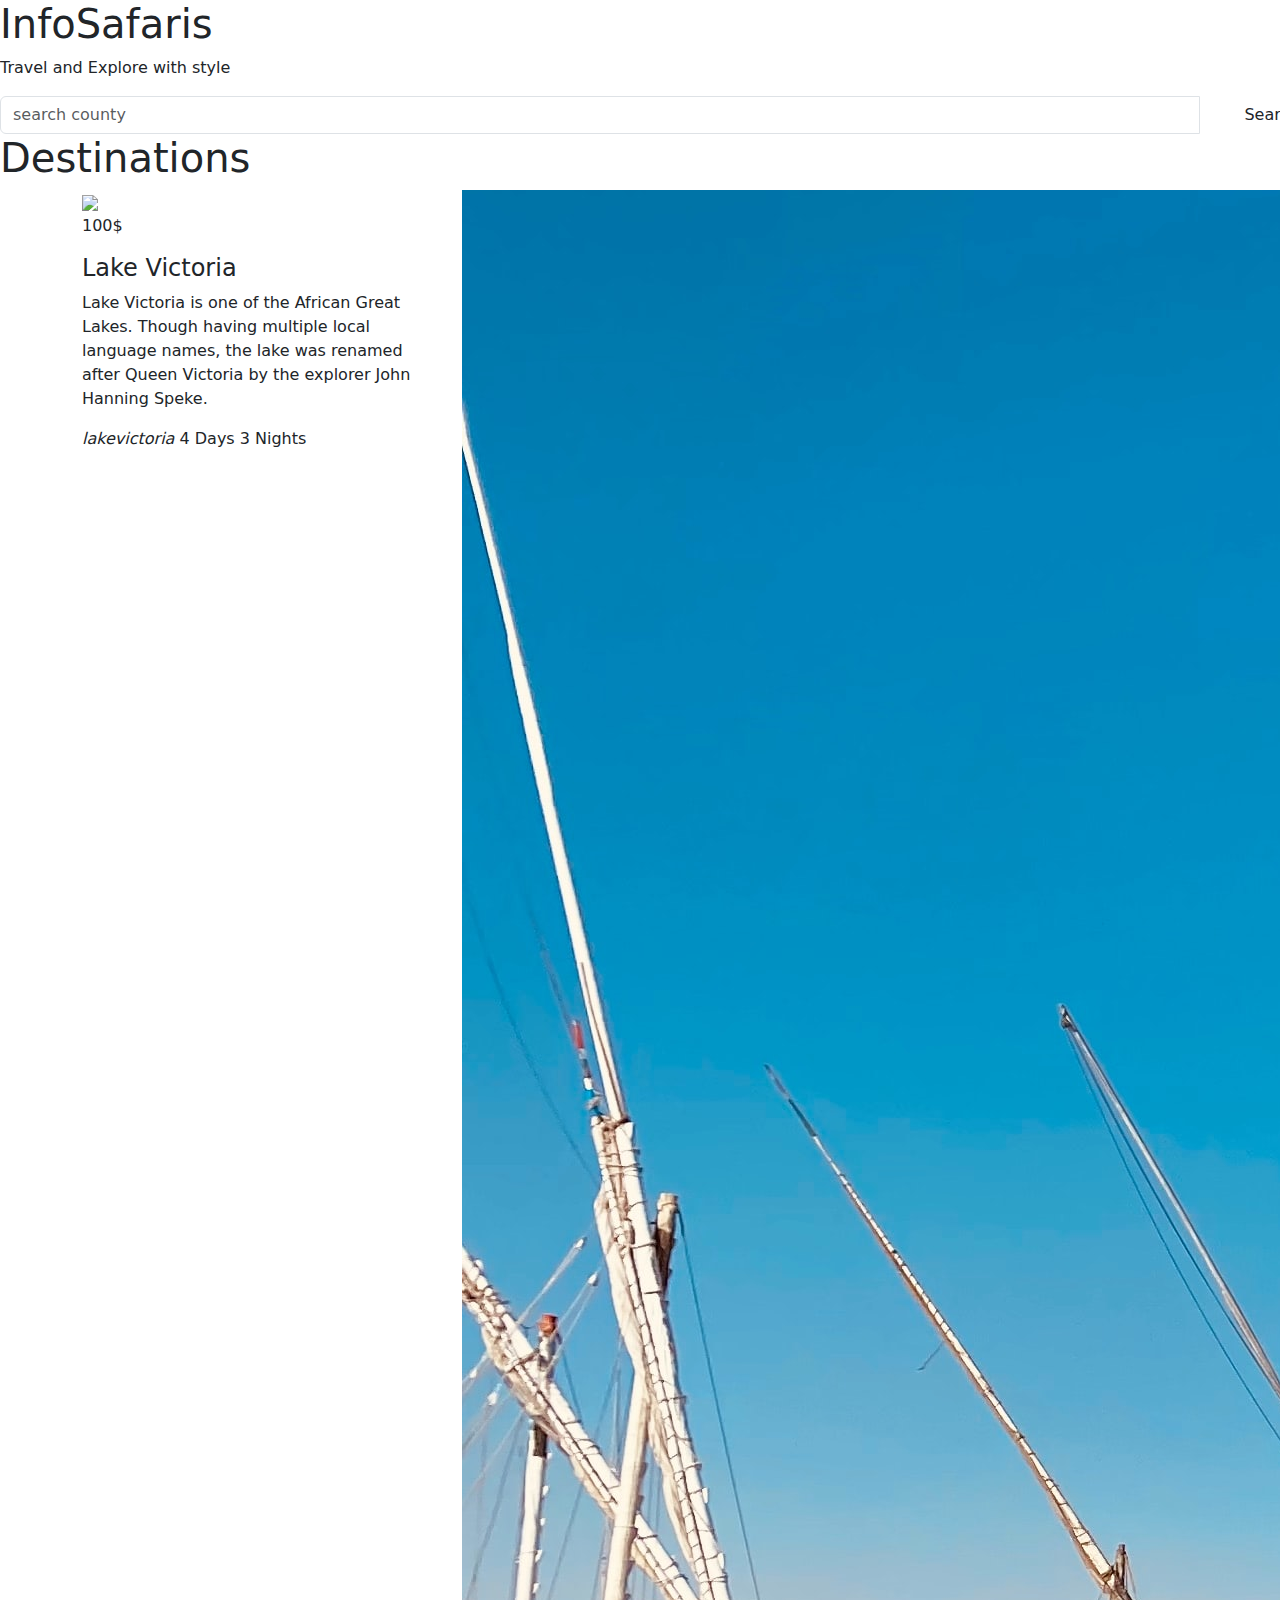
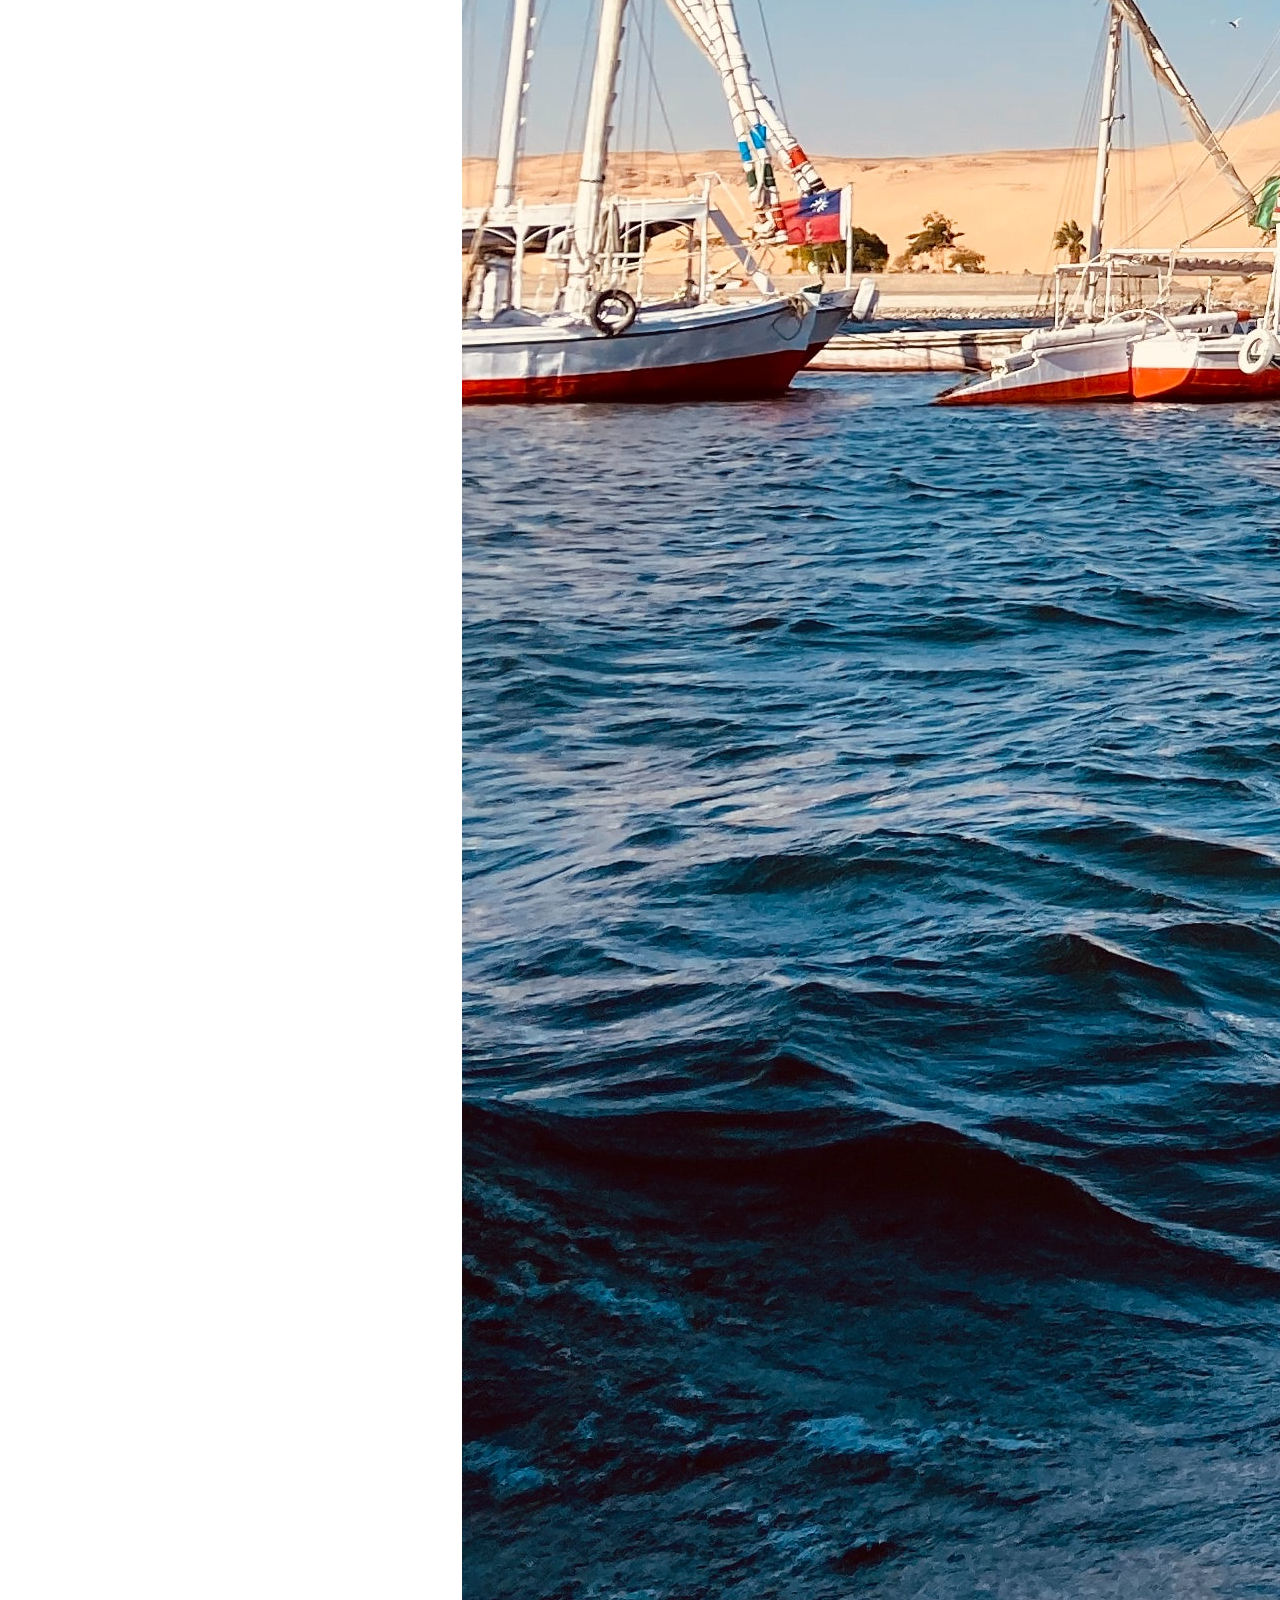
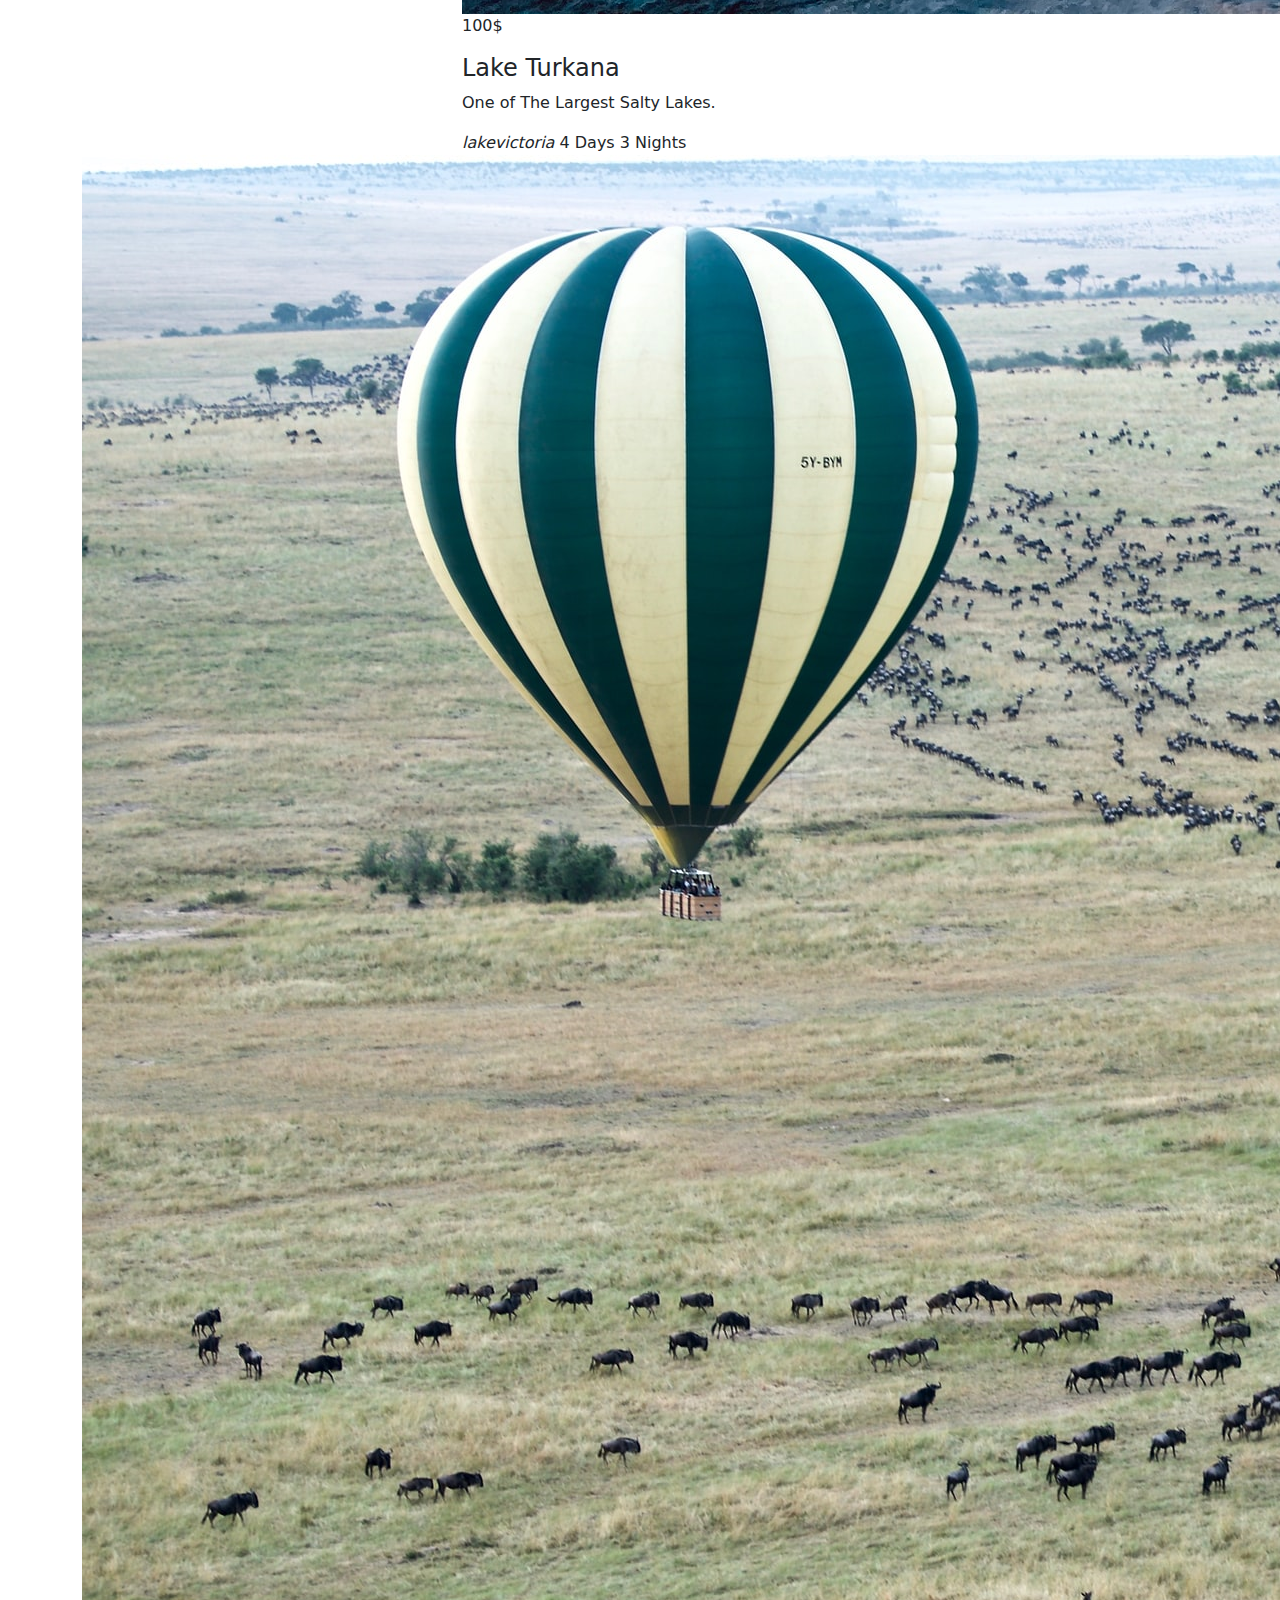
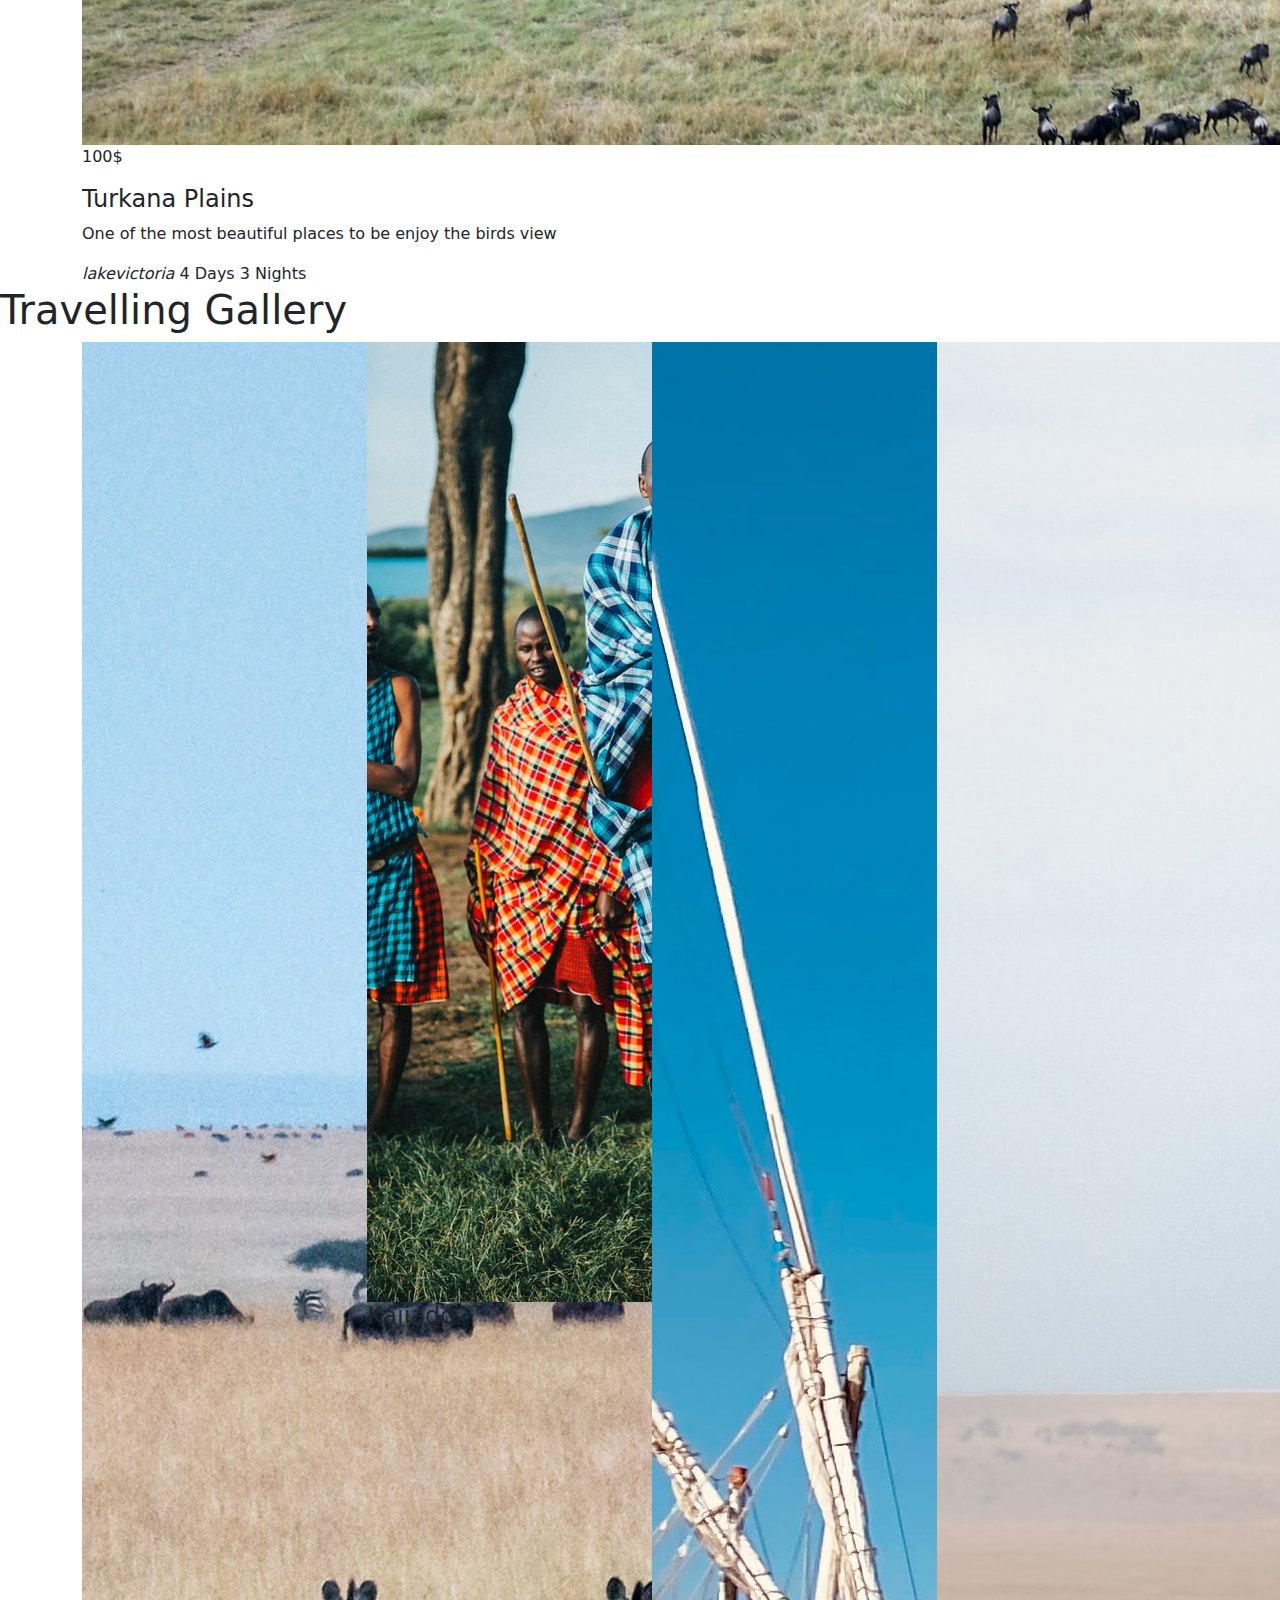
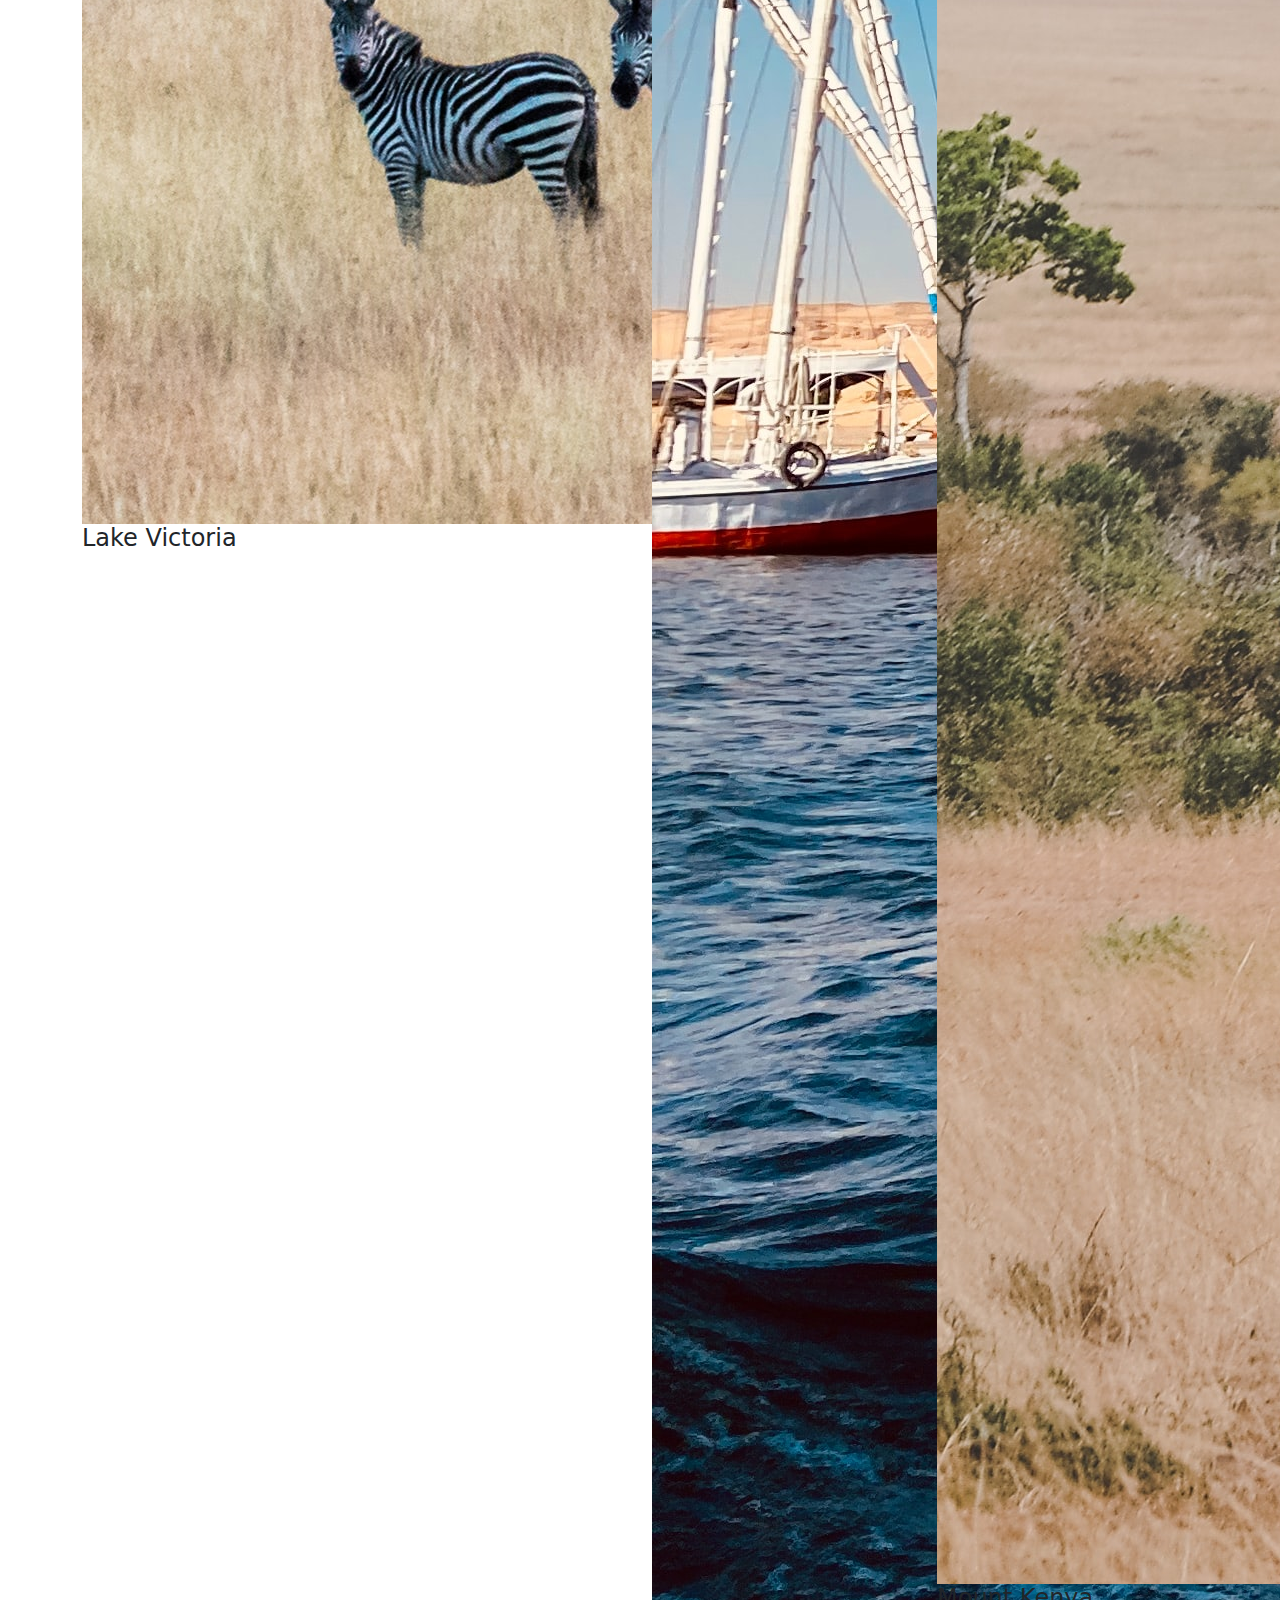
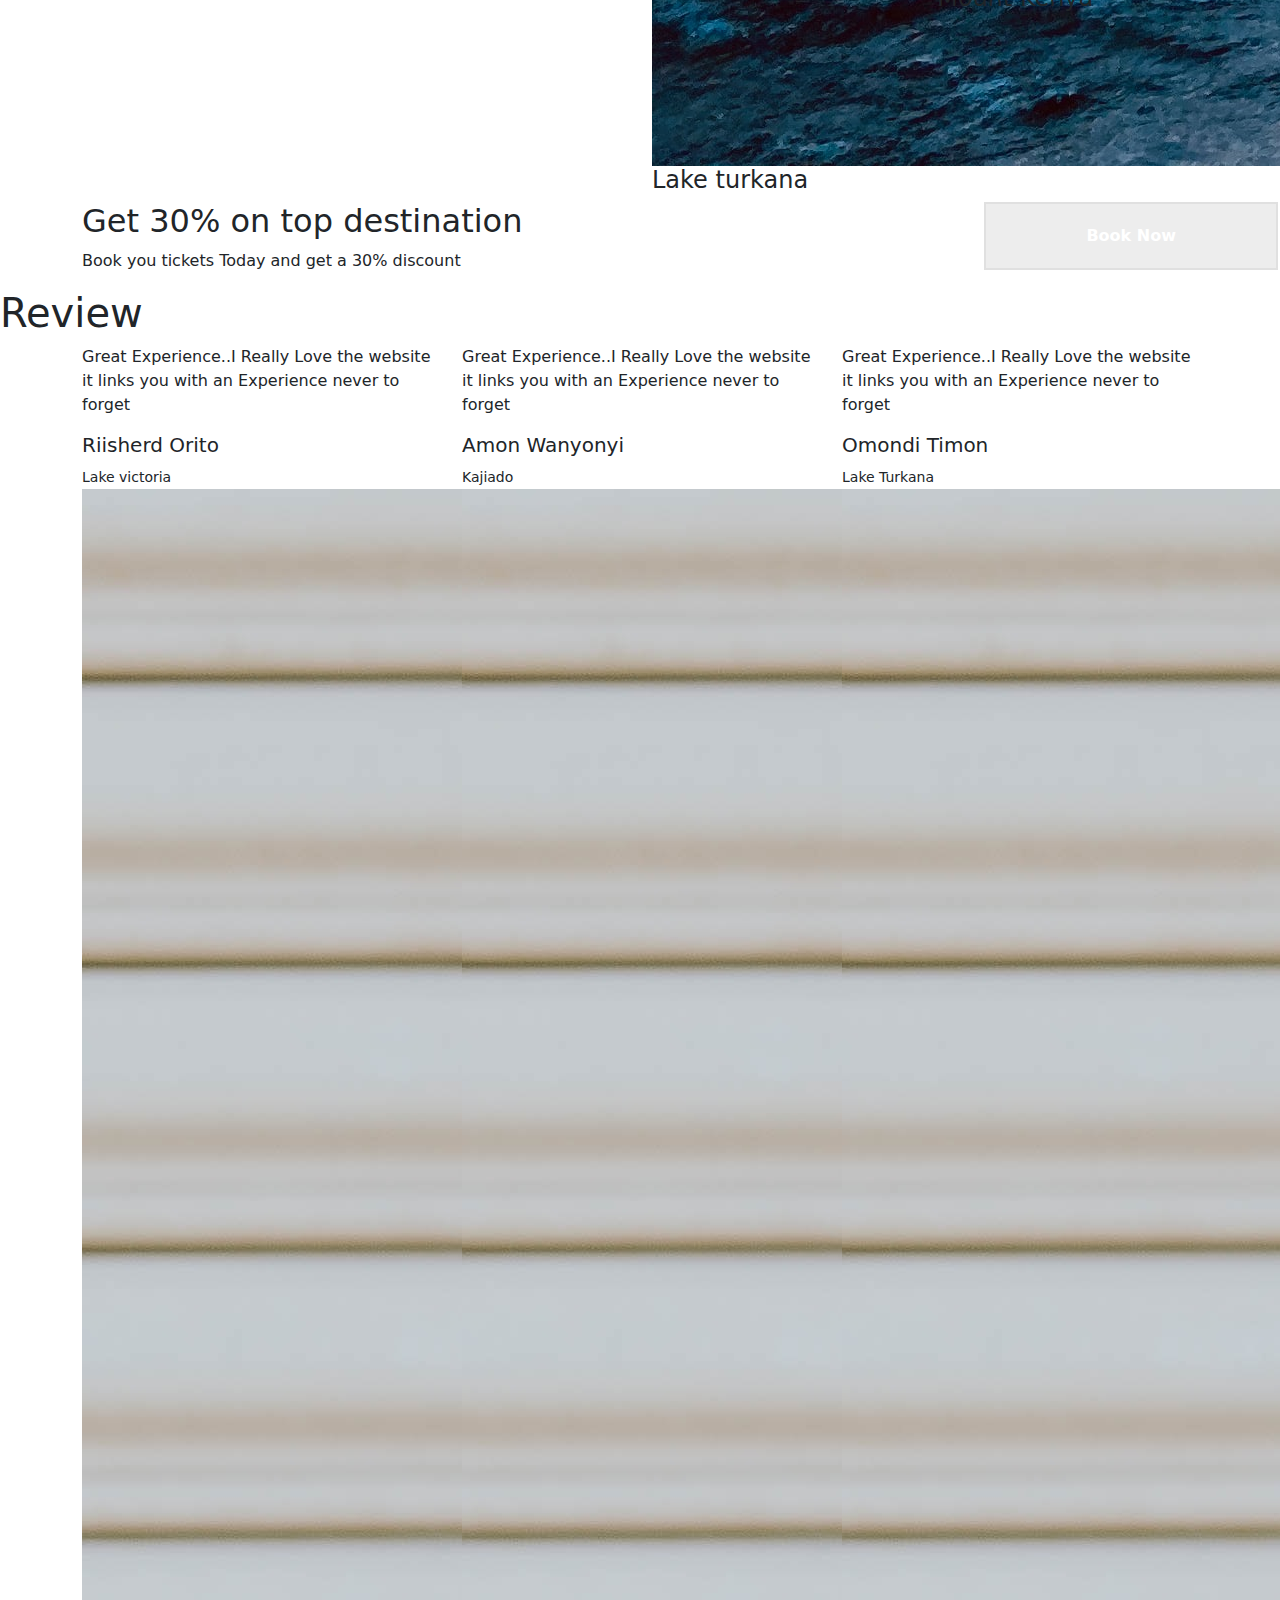
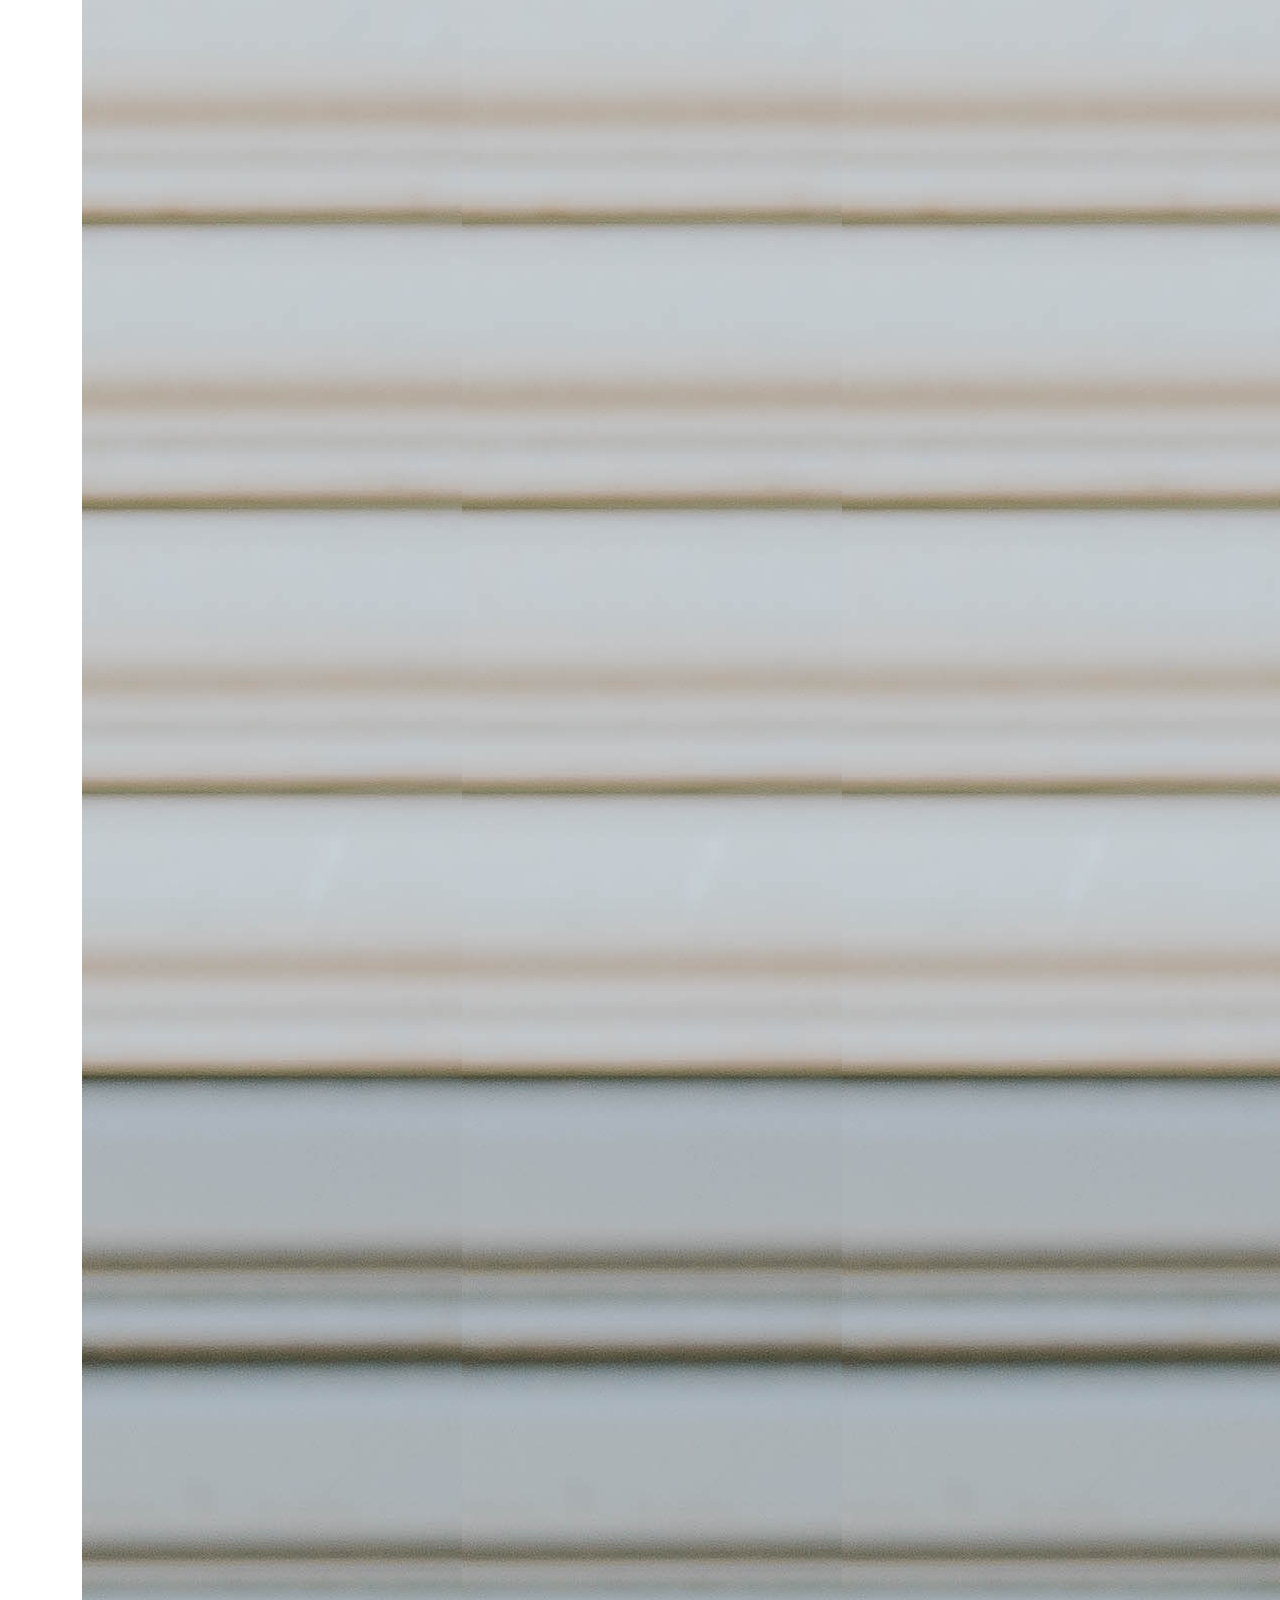
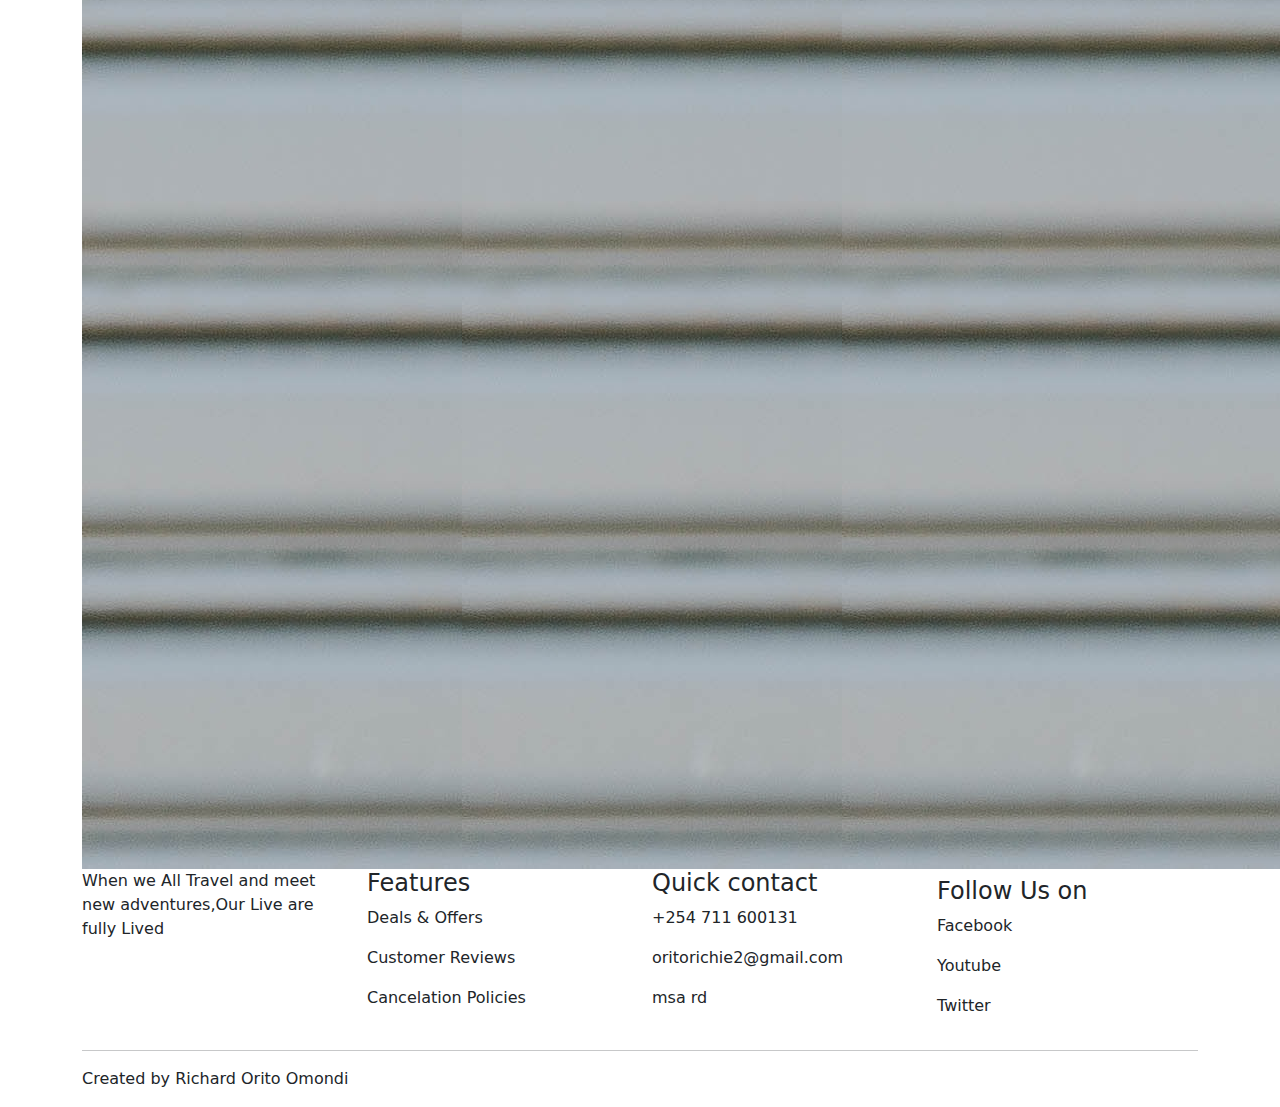
==== commit d0126249: "This commit adds a bootstrap link for icons and tags" ====
--- a/index.html
+++ b/index.html
@@ -5,145 +5,226 @@
   <meta http-equiv="X-UA-Compatible" content="IE=edge">
   <meta name="viewport" content="width=device-width, initial-scale=1.0">
   <title>infosafaris</title>
-  <!-- bootsrap link -->
-  <link rel="stylesheet" href="https://maxcdn.bootstrapcdn.com/bootstrap/4.5.2/css/bootstrap.min.css">
-  <!-- css -->
   <link rel="stylesheet" href="css/index.css">
-  <!-- font-awesome icons -->
-  <link rel="stylesheet" href="https://cdnjs.cloudflare.com/ajax/libs/font-awesome/4.7.0/css/font-awesome.min.css">
-  <script src="https://ajax.googleapis.com/ajax/libs/jquery/3.5.1/jquery.min.js"></script>
-  <script src="https://cdnjs.cloudflare.com/ajax/libs/popper.js/1.16.0/umd/popper.min.js"></script>
-  <script src="https://maxcdn.bootstrapcdn.com/bootstrap/4.5.2/js/bootstrap.min.js"></script> 
+  <link rel="stylesheet" href="https://cdn.jsdelivr.net/npm/bootstrap@5.1.3/dist/css/bootstrap.min.css">
+  <link rel="stylesheet" href="https://cdn.jsdelivr.net/npm/@fortawesome/fontawesome-free@5.15.4/css/fontawesome.min.css">
+  <link rel="stylesheet" href="https://cdn.jsdelivr.net/npm/bootstrap-icons@1.6.0/font/bootstrap-icons.css" integrity="sha384-7ynz3n3tAGNUYFZD3cWe5PDcE36xj85vyFkawcF6tIwxvIecqKvfwLiaFdizhPpN" crossorigin="anonymous">
+  <link rel="stylesheet" href="https://use.fontawesome.com/releases/v5.15.4/css/all.css" integrity="sha384-DyZ88mC6Up2uqS4h/KRgHuoeGwBcD4Ng9SiP4dIRy0EXTlnuz47vAwmeGwVChigm" crossorigin="anonymous">
+
+
+
 </head>
+
+
 <body>
-  <nav>
-    <div class="topnav">
-      <ul>
-      <li><a class="active" href="#">HOME</a></li>
-      <li><a href="#">ABOUT US</a></li>
-      <li><a href="#">DESTINATION</a></li>
-      <li><a href="#">CONTACT</a></li>
-      </ul>
-      </div>
-      <div class="top-about">
-        <br><br><br><br><br><br><br><br>
-      <h3>ABOUT INFOSAFARIS</h3>
-      <p>Our Mission is to help you find parks faster and easier</p>
-      <button>Visit park</button>
-     <div class="logo">
-      <h2>INFOSAFARIS</h2>
-      <hr>
-     </div>
-      </div>
-  </nav>
-  <section class="who-we-are">
-    <h3>WHO WE ARE</h3>
-    <div class="who-we-are-flex">
-      <div class="who-we-are-text">
-          <p>InfoSafaris is part of the travels and<br>
-              Entertainment Industry with an aim to give<br>
-              all the information of parks in Kenya so that<br>
-              it is hustle free for you
-          </p>
-          <br>
-          <p>InfoSafaris realised that we spend a lot of<br>
-              time looking for parks scattered in different<br>
-              places and decided to give all the information <br>
-              of parks at just a simple click.With these we <br>
-              Ensure that you spend lots of time enjoying the <br>
-              trip and not worry about where to go or spend lots<br>
-              of time researching on the different parks.
-          </p>
-          <br>
-          <p>We give a summary of all the parks and how to <br>
-              access them
-          </p>
-       </div>
-       <div class="who-we-are-image">
-         <img src="Images/zebra and wildbeest.jpg" alt="zebras">
-       </div>
-    </div>
-  </section>
-  <section class="values">
-    <div class="values-images">
-      <img src="Images/big five 2.jpg" alt="big-5" id="bigfive">
-      <img src="Images/cheetah.jpg" alt="cheetah" id="cheetah">
-    </div>
-    <div class="mission">
-      <h3>Our Mission</h3>
-      <p>We make sure we spend as little <br>
-      time as possible researching <br>
-      but instead make most of your time enjoying the trip
-      </p>
-      <br>
-      <h3>Our Vision</h3>
-      <p>providing truthful and accurate<br>
-      information at all times while<br>
-      ensuring our clients benefit and get the most out of this site
-      </p>
-      <br>
-      <h3>Our Goal</h3>
-      <p>Make your travel easier<br>
-      and faster
-      </p>
-    </div>
-  </section>
-  <section class="team">
-    <hr>
-    <h3>MEET OUR TEAM</h3>
-    <div class="card-deck">
-     <div class="card">
-      <div class="card-body">
-        <img src="Images/RICHARD-removebg-preview.png" alt="Richard-CEO">
-      </div>
-      <div class="card-body">
-        <h4 class="card-title">Richard Omondi</h4>
-        <p class="card-text">Chief Executive Officer</p>
-        <a href="#" class="btn btn-primary">See Profile</a>
-      </div>
-     </div>
-     <div class="card">
-      <div class="card-body">
-        <img src="Images/tracy.jpeg" alt="Tracy-director">
-      </div>
-      <div class="card-body">
-        <h4 class="card-title">Tracy Mbone</h4>
-        <p class="card-text">Director</p>
-        <a href="#" class="btn btn-primary">See Profile</a>
-      </div>
-     </div>
-     <div class="card">
-      <div class="card-body">
-        <img src="Images/RICHARD-removebg-preview.png" alt="Amon-Operations Manager">
-      </div>
-      <div class="card-body">
-        <h4 class="card-title">Amon Wanyonyi</h4>
-        <p class="card-text">Operations Manager</p>
-        <a href="#" class="btn btn-primary">See Profile</a>
-      </div>
-     </div>
-     <div class="card">
-      <div class="card-body">
-        <img src="Images/grace.png" alt="Grace-Ass. Operations Manager" id="grace">
-      </div>
-      <div class="card-body">
-        <h4 class="card-title">Grace Mwende</h4>
-        <p class="card-text">Ass. Operations Manager</p>
-        <a href="#" class="btn btn-primary">See Profile</a>
-      </div>
-     </div>
-    </div>
-  </section>
-  <footer>
-   <div class="paragraph">
-    <p>Copyright 2021 InfoSafaris, All Right Reserved</p>
-    
-   </div>
-    <div class="icons">
-      <i class="fa fa-facebook-square" aria-hidden="true" style="font-size:48px"></i>
-      <i class="fa fa-twitter-square" aria-hidden="true" style="font-size:48px"></i>
-      <i class="fa fa-instagram" aria-hidden="true" style="font-size:48px"></i>
-    </div>
-  </footer>
+
+  <section class="header">
+    <h1>InfoSafaris</h1>
+    <p>Travel and Explore with style</p>
+
+    <div class="input-group">
+
+      <input type="text" class="form-control" placeholder="search county">
+      
+      <div class="input-group-append">
+
+        <button type="submit" class="input-group-text btn">Search</button>
+      </div>
+    </div>
+  </section>
+
+  <section class="features">
+
+    <h1>Destinations</h1>
+
+    <div class="container">
+
+      <div class ="row">
+
+      <div class ="col-md-4">
+        <div class="feature-box">
+          <div class="feature-img">
+            <img src="images/lakevictoria.jpg">
+          <div class="price">
+          <p>100$</p>
+          </div>
+          
+      </div>
+          <div class="feature-details">
+            <h4>Lake Victoria</h4>
+            <p>Lake Victoria is one of the African Great Lakes. Though having multiple
+              local language names, the lake was renamed after Queen Victoria by the 
+              explorer John Hanning Speke.</p>
+              <div>
+                <span><i class="fa fa-map-marker">lakevictoria</i></span>
+                <span><i class="fa fa-sun-o"></i>4 Days</span>
+                <span><i class="fa fa-moon-o"></i>3 Nights</span>
+              </div>
+          </div>
+        </div>
+        </div>
+        <div class="col-md-4">
+          <div class="feature-box">
+          <div class="feature-img">
+            <img src="images/laketurkana.jpg">
+          <div class="price">
+          <p>100$</p>
+          </div>
+          
+      </div>
+          <div class="feature-details">
+           <h4>Lake Turkana</h4>
+           <p>One of The Largest Salty Lakes.</p>
+              <div>
+                <span><i class="fa fa-map-marker">lakevictoria</i></span>
+                <span><i class="fa fa-sun-o"></i>4 Days</span>
+                <span><i class="fa fa-moon-o"></i>3 Nights</span>
+              </div>
+          </div>
+        </div>
+      </div>
+      <div class="feature-box">
+        <div class="feature-img">
+          <img src="images/plains.jpg">
+        <div class="price">
+        <p>100$</p>
+        </div>
+    </div>
+        <div class="feature-details">
+         <h4>Turkana Plains</h4>
+         <p>One of the most beautiful places to be enjoy the birds view</p>
+            <div>
+              <span><i class="fa fa-map-marker">lakevictoria</i></span>
+              <span><i class="fa fa-sun-o"></i>4 Days</span>
+              <span><i class="fa fa-moon-o"></i>3 Nights</span>
+            </div>
+        </div>
+      </div>
+    </div>
+    </div>
+  </div>
+  </section>
+
+  <section class ="gallery">
+    <h1>Travelling Gallery</h1>
+    <div class ="container">
+      <div class="row">
+        <div class="col-md-3">
+          <div class="gallery-box">
+          <img src="./images/zebra.jpg">
+          <h4>Lake Victoria</h4>
+          </div>
+        </div>
+        <div class="col-md-3">
+          <div class="gallery-box">
+          <img src="./images/maasais.jpg">
+          <h4>Kajiado</h4>
+          </div>
+        </div>
+        <div class="col-md-3">
+          <div class="gallery-box">
+          <img src="./images/laketurkana.jpg">
+          <h4>Lake turkana</h4>
+          </div>
+        </div>
+        <div class="col-md-3">
+          <div class="gallery-box">
+          <img src="./images/girrafe.jpg">
+          <h4>Mount Kenya</h4>
+      </div>
+    </div>
+      </div>
+    </div>
+    </section>
+
+    <section class="banner">
+      <div class="banner-highlights">
+        <div class="container">
+          <div class="row">
+            <div class="col-md-8">
+              <h2>Get 30% on top destination</h2>
+              <p>Book you tickets Today and get a 30% discount</p>
+            </div>
+              <div class="col-md-4">
+                <button type="button" class="booking-btn">Book Now</button>
+              </div>
+          </div>
+        </div>
+      </div>
+  </section>
+  <section class="users-feedback">
+    <h1> Review </h1>
+    <div class="container">
+      <div class="row">
+        <div class="col-md-4">
+          <div class="user-review">
+            <p>Great Experience..I Really Love the website it links you
+              with an Experience never to forget
+            </p>
+            <h5>Riisherd Orito</h5>
+            <small>Lake victoria</small>
+          </div>
+          <img src="/images/user1.jpg">
+
+        </div>
+        <div class="col-md-4">
+          <div class="user-review">
+            <p>Great Experience..I Really Love the website it links you
+              with an Experience never to forget
+            </p>
+            <h5>Amon Wanyonyi</h5>
+            <small>Kajiado</small>
+          </div>
+          <img src="/images/user1.jpg">
+
+        </div>
+        <div class="col-md-4">
+          <div class="user-review">
+            <p>Great Experience..I Really Love the website it links you
+              with an Experience never to forget
+            </p>
+            <h5>Omondi Timon</h5>
+            <small>Lake Turkana</small>
+          </div>
+          <img src="/images/user1.jpg">
+
+        </div>
+      </div>
+
+
+    </div>
+  </section>
+  <section class="footer">
+    <div class="container">
+      <div class="row">
+        <div class="col-md-3">
+          <!-- <img src="images/infosafaris.jpeg" class="footer-logo"> -->
+          <p>When we All Travel and meet new adventures,Our Live are fully Lived</p>
+        </div>
+        <div class="col-md-3">
+          <h4>Features</h4>
+          <p>Deals & Offers</p>
+          <p>Customer Reviews</p>
+          <p>Cancelation Policies</p>
+        </div>
+        
+        <div class="col-md-3">
+          <h4>Quick contact</h4>
+          <p><i class="fa fa-phone-square"></i>+254 711 600131</p>
+          <p><i class="fa fa-envelope"></i>oritorichie2@gmail.com</p>
+          <p><i class="fa fa-home"></i>msa rd</p>
+        </div>
+        <div class="col-md-3">
+          <h4><h4>Follow Us on</h4>
+          <p><i class="fa fa-facebook-official"></i>Facebook</p>
+          <p><i class="fa fa-youtube-play"></i>Youtube</p>
+          <p><i class="fa fa-twitter"></i>Twitter</p></h4>
+        </div>
+      </div><hr>
+      <p class="copyright">Created by <i class="fa fa-heart"></i>Richard Orito Omondi </p>
+    </div>
+  </section>
+
+
 </body>
-</html>+</html>
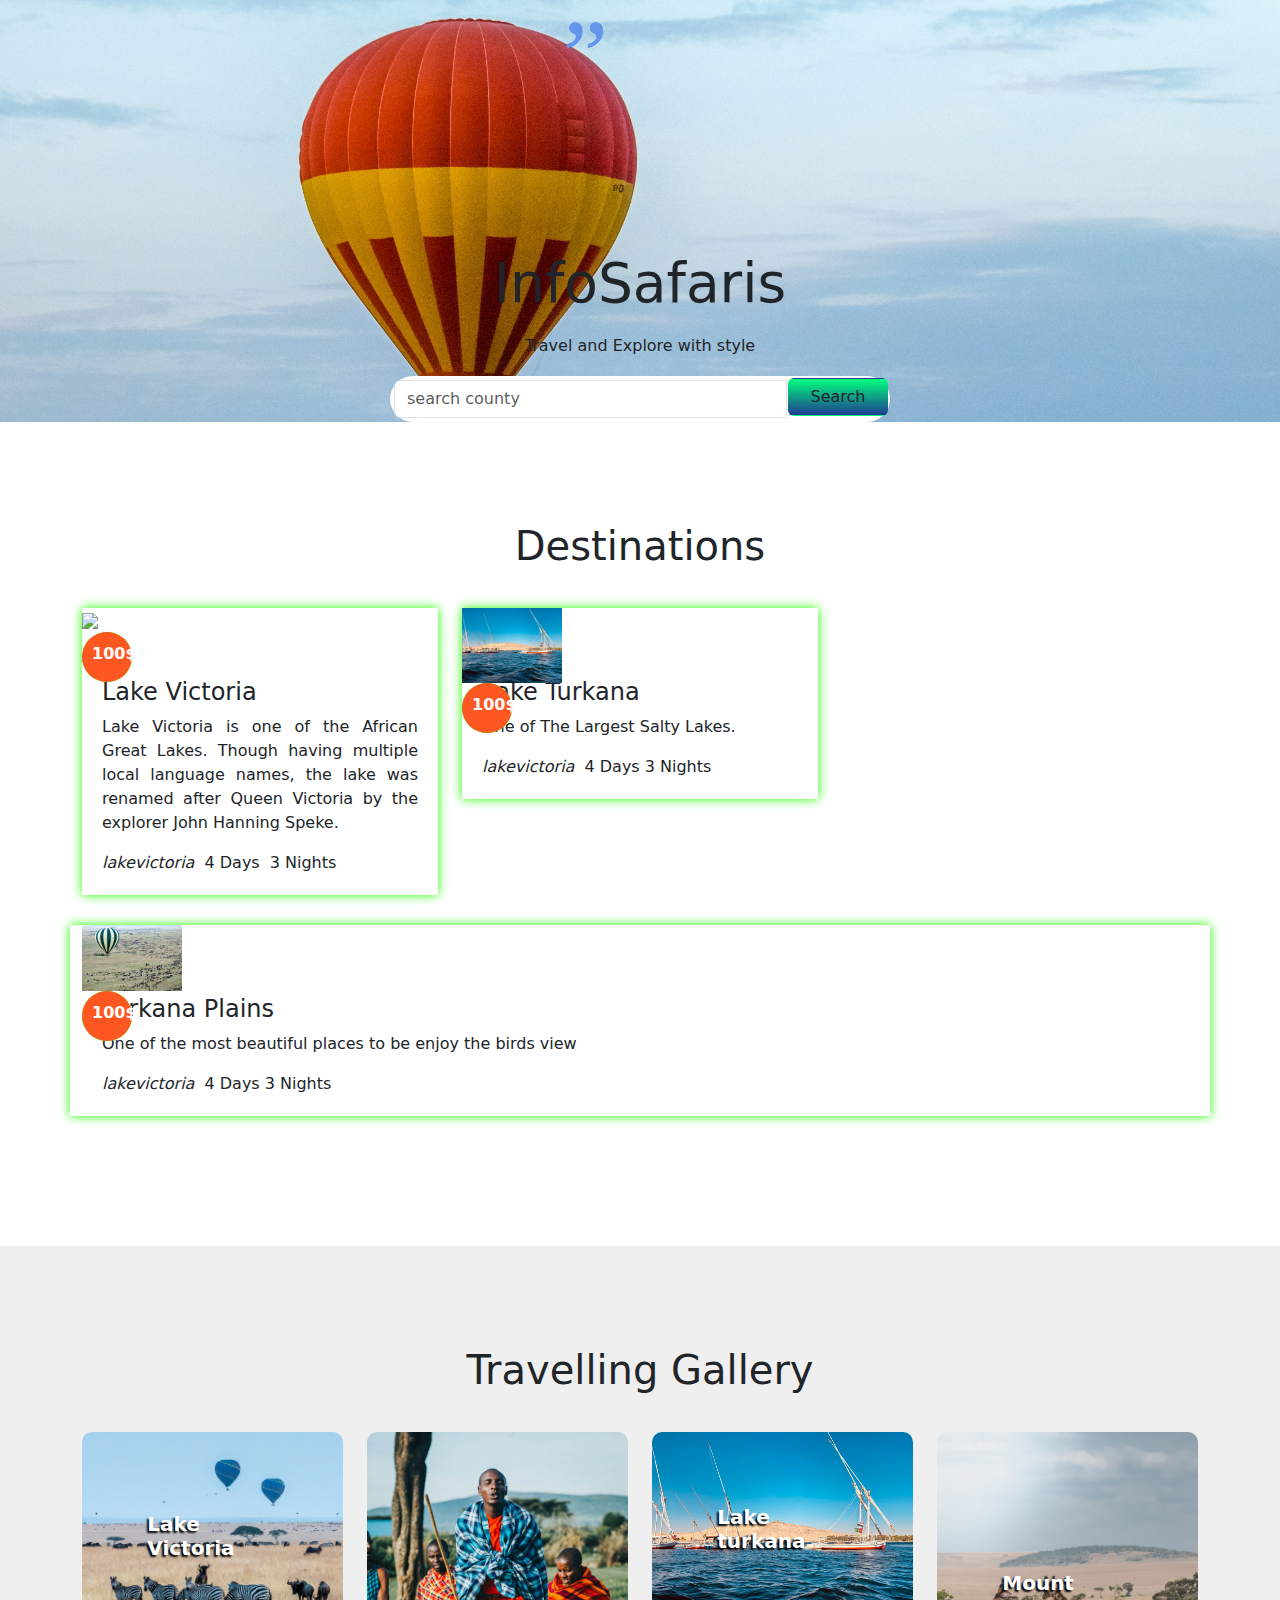
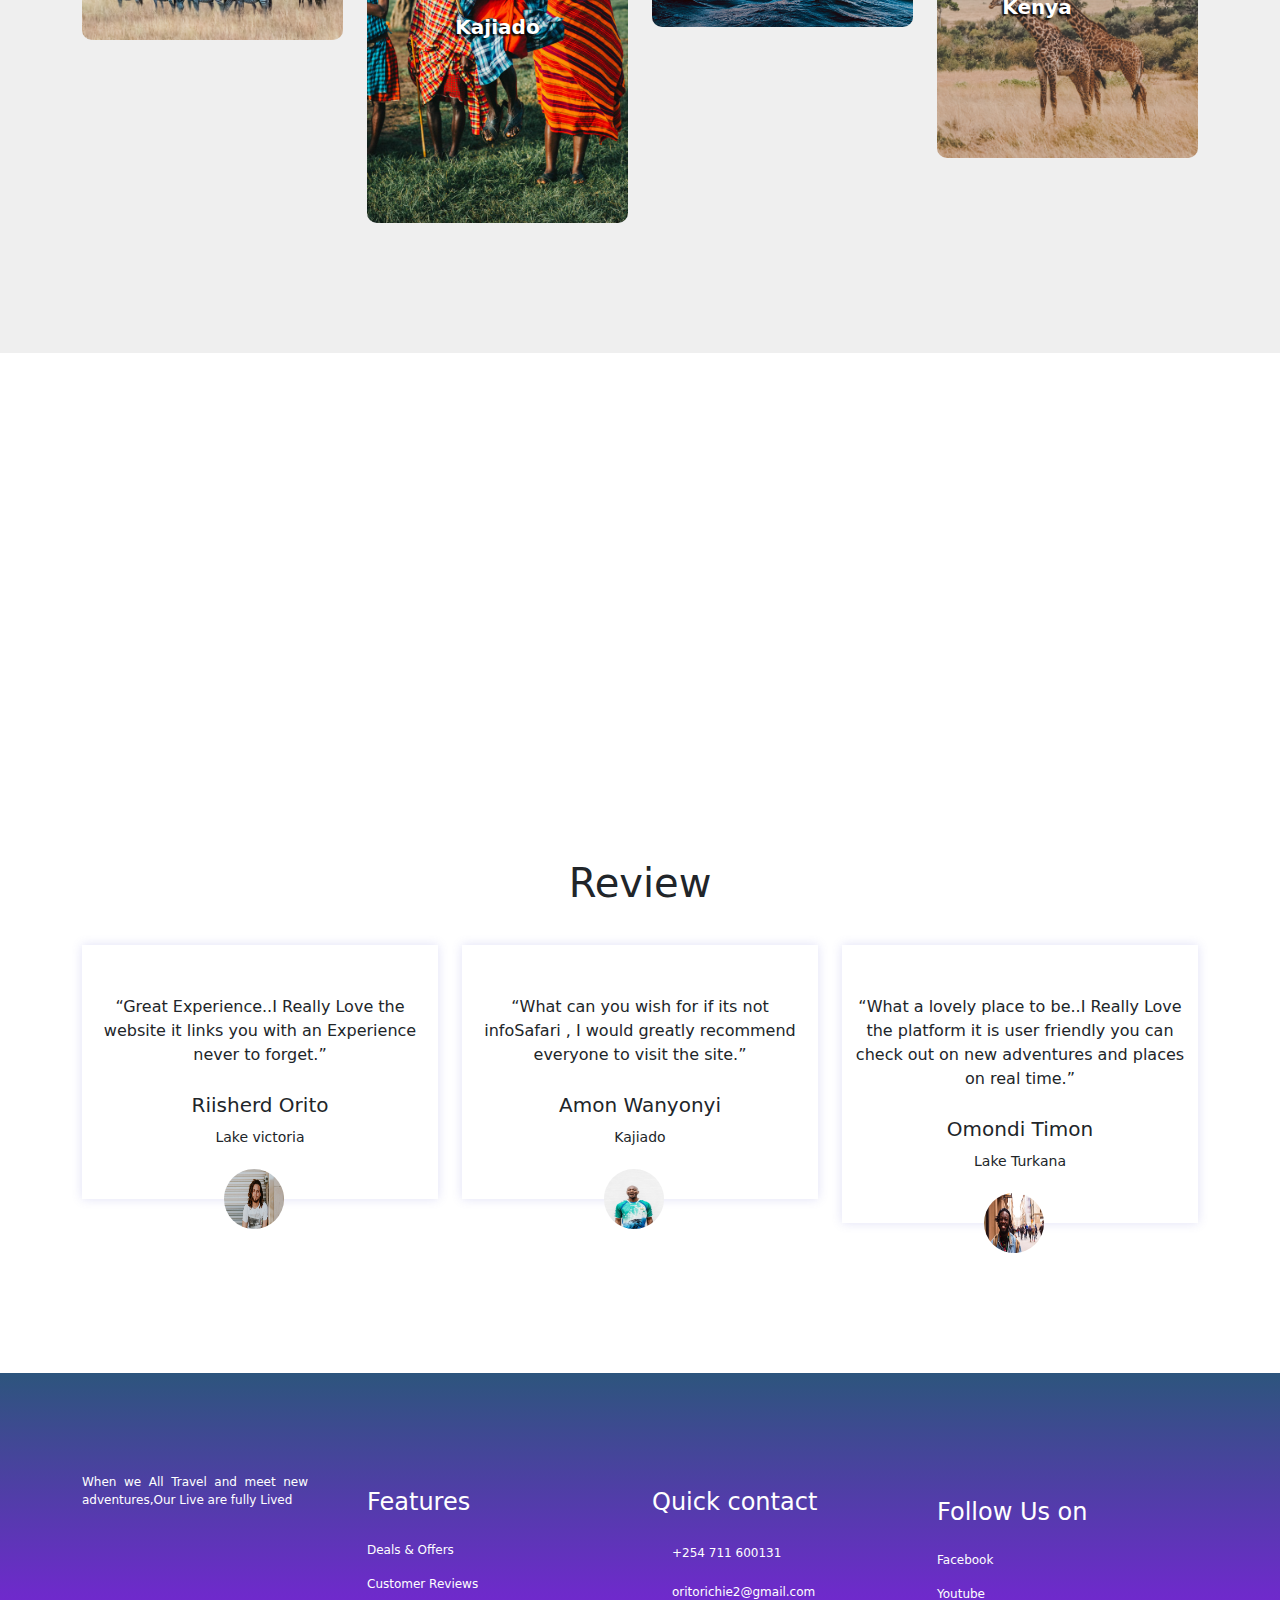
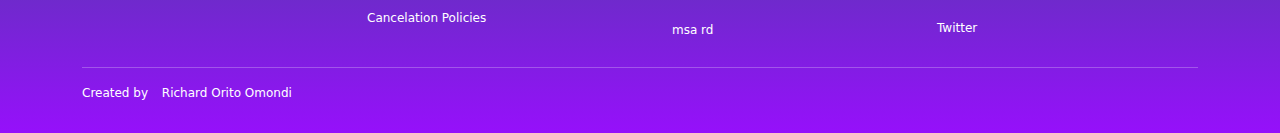
==== commit f4c168ca: "This commit adds tags" ====
--- a/index.html
+++ b/index.html
@@ -57,8 +57,8 @@
               explorer John Hanning Speke.</p>
               <div>
                 <span><i class="fa fa-map-marker">lakevictoria</i></span>
-                <span><i class="fa fa-sun-o"></i>4 Days</span>
-                <span><i class="fa fa-moon-o"></i>3 Nights</span>
+                <span><i class="fas fa-sun"></i>4 Days</span>
+                <span><i class="fa fa-moon"></i>3 Nights</span>
               </div>
           </div>
         </div>
@@ -77,8 +77,8 @@
            <p>One of The Largest Salty Lakes.</p>
               <div>
                 <span><i class="fa fa-map-marker">lakevictoria</i></span>
-                <span><i class="fa fa-sun-o"></i>4 Days</span>
-                <span><i class="fa fa-moon-o"></i>3 Nights</span>
+                <span><i class="fas fa-sun"></i>4 Days</span>
+                <span><i class="fas fa-moon"></i>3 Nights</span>
               </div>
           </div>
         </div>
@@ -95,8 +95,8 @@
          <p>One of the most beautiful places to be enjoy the birds view</p>
             <div>
               <span><i class="fa fa-map-marker">lakevictoria</i></span>
-              <span><i class="fa fa-sun-o"></i>4 Days</span>
-              <span><i class="fa fa-moon-o"></i>3 Nights</span>
+              <span><i class="fas fa-sun"></i>4 Days</span>
+              <span><i class="fas fa-moon"></i>3 Nights</span>
             </div>
         </div>
       </div>
@@ -158,8 +158,8 @@
       <div class="row">
         <div class="col-md-4">
           <div class="user-review">
-            <p>Great Experience..I Really Love the website it links you
-              with an Experience never to forget
+            <p><q>Great Experience..I Really Love the website it links you
+              with an Experience never to forget.</q>
             </p>
             <h5>Riisherd Orito</h5>
             <small>Lake victoria</small>
@@ -169,24 +169,24 @@
         </div>
         <div class="col-md-4">
           <div class="user-review">
-            <p>Great Experience..I Really Love the website it links you
-              with an Experience never to forget
+            <p><q>What can you wish for if its not infoSafari , I would greatly
+              recommend everyone to visit the site.</q>
             </p>
             <h5>Amon Wanyonyi</h5>
             <small>Kajiado</small>
           </div>
-          <img src="/images/user1.jpg">
+          <img src="/images/user2.jpg">
 
         </div>
         <div class="col-md-4">
           <div class="user-review">
-            <p>Great Experience..I Really Love the website it links you
-              with an Experience never to forget
+            <p><q>What a lovely place to be..I Really Love the platform it is user friendly you
+              can check out on new adventures and places on real time.</q>
             </p>
             <h5>Omondi Timon</h5>
             <small>Lake Turkana</small>
           </div>
-          <img src="/images/user1.jpg">
+          <img src="/images/user3.jpg">
 
         </div>
       </div>
@@ -216,9 +216,9 @@
         </div>
         <div class="col-md-3">
           <h4><h4>Follow Us on</h4>
-          <p><i class="fa fa-facebook-official"></i>Facebook</p>
-          <p><i class="fa fa-youtube-play"></i>Youtube</p>
-          <p><i class="fa fa-twitter"></i>Twitter</p></h4>
+          <p><i class="fab fa-facebook"></i>Facebook</p>
+          <p><i class="fab fa-youtube"></i>Youtube</p>
+          <p><i class="fab fa-twitter-square"></i>Twitter</p></h4>
         </div>
       </div><hr>
       <p class="copyright">Created by <i class="fa fa-heart"></i>Richard Orito Omondi </p>
--- a/css/index.css
+++ b/css/index.css
@@ -1,177 +1,256 @@
-*{
+* {
+  padding: 0;
   margin: 0;
-  padding: 0;
-  box-sizing: border-box;
-}
-nav{
-  color: white;
-  background-image: url(/Images/wildbeest.jpg);
-  background-size: contain;
-  }
-.topnav a{
-  color: white;
-  text-decoration: none;
-  font-family: Roboto Mono;
+}
+
+.header {
+  height: 100%;
+  background-image:url(/images/sutirta-budiman-kjOBqwMUnWw-unsplash.jpg);
+  background-size: cover;
+  background-position: center;
+  background-attachment: fixed;
+  padding-top:20px ;
+  text-align: center;
+  color: fff ;
+}
+
+.header h1 {
+  padding-top: 230px ;
+  padding-bottom: 0;
+  font-size: 55px
+}
+
+.header p {
+  margin:18px 0;
+}
+
+.input-group {
+  width: 90%; 
+  max-width: 500px ;
+  border-radius: 30px;
+  background:#fff ;
+  margin: auto;
+  padding: 2px;
+}
+
+.form-control {
+  border: 0;
+  border-radius: 30px 0 0 30px;
+  margin: 2px;
+  box-shadow: none ;
+}
+
+.input-group-text {
+  width: 100px;
+  background-image: linear-gradient(#00ff7e, #1f3d90);
+  border: 0;
+  color: #fff;
+  padding:0 25px ;
+  border-radius: 30px;
+  box-shadow: none;
+}
+
+/*Destinations*/
+.features {
+  padding: 100px 0;
+}
+
+h1 {
+  text-align: center;
+  padding-bottom: 30px;
+}
+
+.feature-img img {
+  width: 100px; ;
+}
+
+.price {
+  width: 50px;
+  height: 50px;
+  background: #ff5722;
+  color: #fff;
+  font-weight: 600;
+  border-radius: 50%;
+  padding: 10px;
+  box-shadow: 0 0 1px rgba(37,73214,0.18);
+  left: 20px;
+  bottom: 25px;
+
+}
+
+.feature-img {
+  position: absolute;
+
+}
+
+
+.feature .fa {
+  font-size: 15px;
+  color: #ff5722 ;
+}
+
+.feature-details {
   padding: 20px;
-  font-size: 24px;
-
-}
-ul{
-  list-style: none;
-  display: flex;
-  justify-content: end;
-}
-.top-about h3{
-  font-family: Roboto Mono;
-  font-size: 64px;
-  text-align: center; 
-  margin: 0;
-}
-.top-about p{
-  text-align: center;
-  font-size: 24px;
-  font-family: Roboto;
-}
-nav h2{
-  font-size: 36px;
-  font-family: Sedan SC;
+  text-align: justify;
+}
+
+.feature-details h4 {
+  font: weight 600;
+  margin-top: 50px;
+}
+
+.feature-details .fa {
+  margin-right: 5px;
+}
+
+.feature-box {
+  box-shadow: 0 0 10px rgba(37,73214,0.18);
+  margin-bottom: 30px;
+}
+
+.gallery {
+  padding: 100px 0;
+  background:#efefef;
+}
+
+.gallery-box img {
+  width: 100%;
+  height: 100%;
+  border-radius: 10px;
+  cursor: pointer;
+  transition: 1s;
+}
+
+.gallery-box img:hover {
+  transform: scale(1.1);
+}
+
+.gallery-box h4 {
+  display: block;
+  color: #fff;
+  text-shadow: -2px 2px 2px #000;
+  font-weight: 600;
+  font-size: 20px;
   position: absolute;
-  top:-5px;
-  left: 0;
-}
-.logo hr{
+  top: 50%;
+  left: 50%;
+  transform:translate(-50%, -50%);
+}
+
+.gallery-box {
+  position: relative;
+  margin-bottom: 30px;
+}
+
+.banner {
+  height: 80%;
+  background-image: url(/images/lakevictoria.jpg);
+  background-position: center;
+  background-size: cover;
+  background-attachment: fixed;
+  padding-top:14%;
+
+}
+
+.banner-highlights
+{
+  padding: 70px 0;
+  background: rgba (0,0,0,0.7);
+  text-align: center;
+  color: #fff;
+}
+
+.booking-btn
+{
+  width: 120px;
+  padding: 8px 0;
+  outline:none;
+  border: 2px solid #fff;
+  border-radius: 50px;
+  background: transparent;
+  color: #fff;
+  margin-top: 20px;
+}
+
+.users-feedback {
+  padding: 100px 0;
+}
+
+.user-review {
+  text-align: center;
+  box-shadow: 0 0 10px 0 rgba(100, 100, 212, 0.2);
+  padding-bottom: 50px;
+}
+
+.user-review p {
+  padding: 50px 10px 10px 10px;
+}
+
+.users-feedback img {
+  width: 60px;
+  height:60px;
+  border-radius: 50%;
+  position: relative;
+  margin: -30px 0 20px 40%;
+
+}
+
+.user-review p::before {
+  content: '\201d';
+  display: block;
   position: absolute;
-  top:25px;
-  left: 20px;
-  width: 10%;  
-  height: 2px;   
-  background-color: white;
-  border-width: 4px;  
-}
-button{
-  border:2px solid rgba(196, 196, 196, 0.3);
-  padding:20px;
-  position: relative;
-  left:40%;
-  background-color: rgba(196, 196, 196, 0.3);
-  padding-right:100px;
-  padding-left: 100px;
-  border-radius: 50px;
-  color: white;
-  font-size: 24px;
-  margin:50px 0 50px 0;
-  font-weight: bold;
-}
-.who-we-are{
-  background-color: #DEE6EE;
-}
-.who-we-are-flex{
-  display: flex;
-  /* justify-content: space-between; */
-}
-.who-we-are-image,.who-we-are-text{
-  width: 50%;
-}
-.who-we-are-image img{
-  width: 100%;
-}
-.who-we-are h3{
-  color:#102406;
-  font-size: 48px;
-}
-.who-we-are-text{
-  font-family: Roboto Mono;
-  font-size:24px;
-}
-.values{
-  margin: 30px 0 30px 0;
-  display: flex;
-  position: relative;
-}
-.mission{
-width:40%;
-}
-.values-images{
-width:60%;
-position: relative;
-}
-#cheetah, #bigfive{
-  width:400px;
-  height: 300px;;
-}
-#cheetah{
-position: relative;
-top:230px;
-left:0;
-z-index: 1;
-height: 40vh;
-}
-/* background image relative position */
-#bigfive{
-position: absolute;
-left:20%; 
-top:0;
-z-index:2;
-}
-.mission{
-  font-family: Roboto;
-}
-.mission h3{
-  font-size: 24px;
-  margin: 0 0 5px 0;
-  text-shadow: 2px 2px 5px #102406;
-}
-.mission p{
-  font-size: 18px;
-  font-family: "Open Sans", Arial, sans-serif;
-}
-.card{
-  border-radius: 10px;
-  box-shadow: 0 0 6px #102406 ;
-  cursor: pointer;
-}
-/* .card:hover{
-  transition: rotate(180deg);
-} */
-.card img{
-  width: 100%;
-}
-.card-body{
-  text-align: center;
-}
-.team{
-  position: relative;
-  top:50px;
-}
-.team h3{
-  color: #102406;
-  font-size: 48px;
-  text-align: center;
-}
-.team hr{
-width: 50%;  
-height: 2px;   
-background-color: #102406;
-border-width: 4px;  
-margin: auto  ;
-}
-#grace{
-  height: 180px;
-  object-fit: cover;
-}
-footer{
-  display: flex;
-  justify-content: space-evenly;
-  position: relative;
-  bottom:-55px;
-  background-color:rgba(196, 196, 196, 0.3) ;
-}
-footer p{
-  font-family: Roboto Mono;
-  font-weight: bold;
-  font-size:24px;
-  color: black;
-}
-footer i{
-  margin-right: 10px;
+  font-size: 100px;
+  color:#6495ed;
+  font-family: sans serif;
+  left: 44%;
+  top: -20px;
+}
+
+.footer 
+{
+  padding: 100px 20px 15px;
+  background-image: linear-gradient(#2d557d,#9610fb);
+  color: #fff;
+}
+
+.footer-logo {
+  width: 350px;
+  margin-top:10px;
+  margin-bottom: 10px;
+}
+
+.footer h4 
+{
+  text-align: left;
+  margin-top: 15px;
+  margin-bottom: 25px;
+}
+
+.footer p 
+{
+  font-size: 12px;
+  text-align: justify;
+  padding-right: 35px;
+}
+
+.footer .row .fa{
+  padding-right: 20px;
+  font-size: 15px;
+}
+
+.footer hr {
+  margin-top: 10px;
+  background: #efefef;
+
+}
+
+.fa-heart
+{
+  margin:0 5px;
+  color: #f44336;
+}
+
+.footer .copyright
+{
+  tetxt-align: center;
 }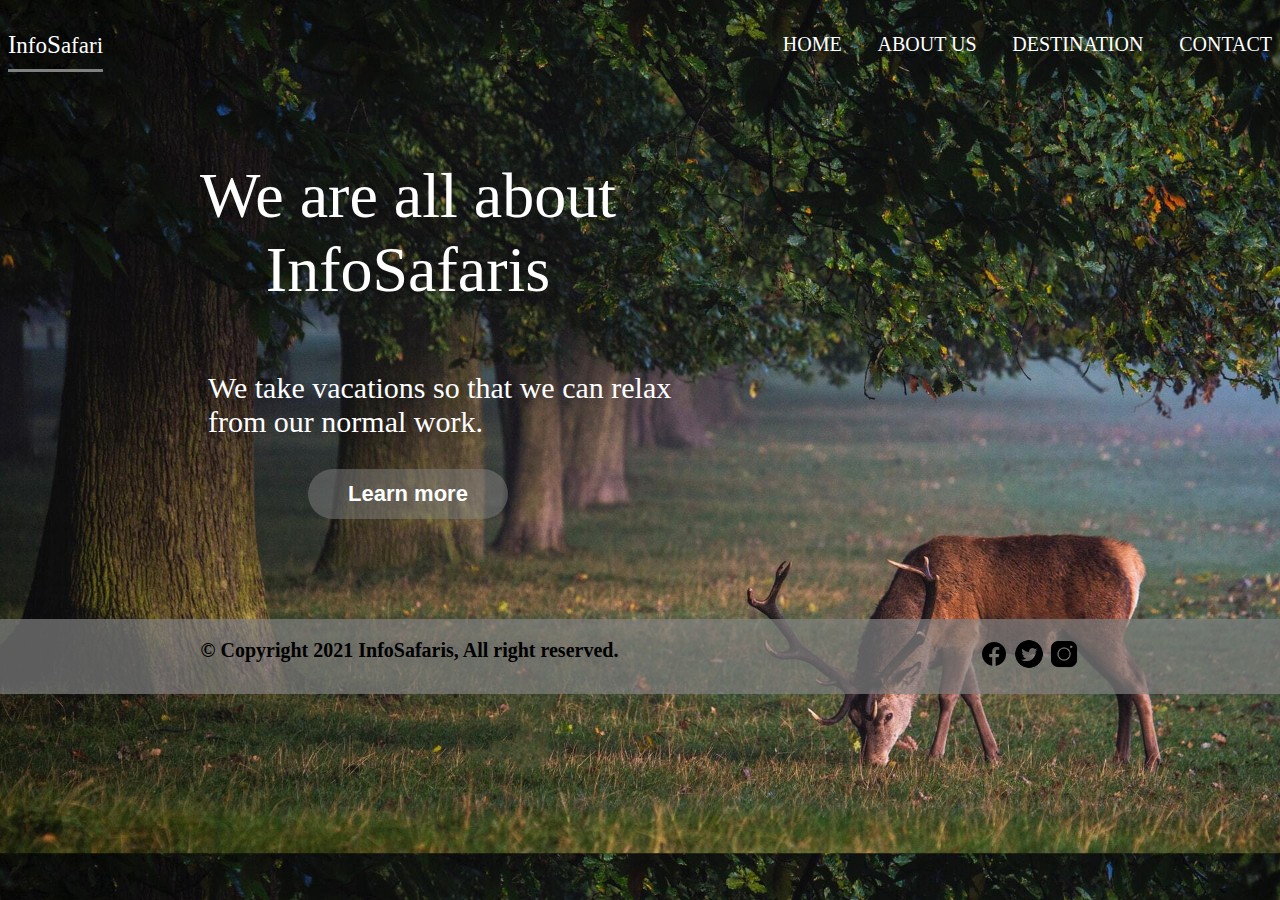
==== commit 037f56c2: "renaming files to match the task" ====
--- a/index.html
+++ b/index.html
@@ -1,230 +1,48 @@
 <!DOCTYPE html>
 <html lang="en">
 <head>
-  <meta charset="UTF-8">
-  <meta http-equiv="X-UA-Compatible" content="IE=edge">
-  <meta name="viewport" content="width=device-width, initial-scale=1.0">
-  <title>infosafaris</title>
-  <link rel="stylesheet" href="css/index.css">
-  <link rel="stylesheet" href="https://cdn.jsdelivr.net/npm/bootstrap@5.1.3/dist/css/bootstrap.min.css">
-  <link rel="stylesheet" href="https://cdn.jsdelivr.net/npm/@fortawesome/fontawesome-free@5.15.4/css/fontawesome.min.css">
-  <link rel="stylesheet" href="https://cdn.jsdelivr.net/npm/bootstrap-icons@1.6.0/font/bootstrap-icons.css" integrity="sha384-7ynz3n3tAGNUYFZD3cWe5PDcE36xj85vyFkawcF6tIwxvIecqKvfwLiaFdizhPpN" crossorigin="anonymous">
-  <link rel="stylesheet" href="https://use.fontawesome.com/releases/v5.15.4/css/all.css" integrity="sha384-DyZ88mC6Up2uqS4h/KRgHuoeGwBcD4Ng9SiP4dIRy0EXTlnuz47vAwmeGwVChigm" crossorigin="anonymous">
-
-
-
+    <meta charset="UTF-8">
+    <meta http-equiv="X-UA-Compatible" content="IE=edge">
+    <meta name="viewport" content="width=device-width, initial-scale=1.0">
+    <title>InfoSafaris</title>
+    <link rel="stylesheet"type="text/css"href="home.css">
 </head>
-
-
 <body>
-
-  <section class="header">
-    <h1>InfoSafaris</h1>
-    <p>Travel and Explore with style</p>
-
-    <div class="input-group">
-
-      <input type="text" class="form-control" placeholder="search county">
-      
-      <div class="input-group-append">
-
-        <button type="submit" class="input-group-text btn">Search</button>
+  <nav>
+      <div class="row">
+          <p><span id="big">I</span>nfo<span id="big">S</span>afari</p>
       </div>
+      <div class="row">
+          <ul>
+              <li><a href="#">Home</a></li>
+              <li><a href="#">About us</a></li>
+              <li><a href="#">Destination</a></li>
+              <li><a href="#">Contact</a></li>
+          </ul>
+      </div>
+  </nav>
+    <div class="content">
+        <p>We are all about <br>
+          InfoSafaris
+        </p>
     </div>
-  </section>
-
-  <section class="features">
-
-    <h1>Destinations</h1>
-
-    <div class="container">
-
-      <div class ="row">
-
-      <div class ="col-md-4">
-        <div class="feature-box">
-          <div class="feature-img">
-            <img src="images/lakevictoria.jpg">
-          <div class="price">
-          <p>100$</p>
-          </div>
-          
-      </div>
-          <div class="feature-details">
-            <h4>Lake Victoria</h4>
-            <p>Lake Victoria is one of the African Great Lakes. Though having multiple
-              local language names, the lake was renamed after Queen Victoria by the 
-              explorer John Hanning Speke.</p>
-              <div>
-                <span><i class="fa fa-map-marker">lakevictoria</i></span>
-                <span><i class="fas fa-sun"></i>4 Days</span>
-                <span><i class="fa fa-moon"></i>3 Nights</span>
-              </div>
-          </div>
+    <div class="content2">
+        <p>We take vacations so that  we can relax <br>
+        from our normal work.
+        </p>
+    </div>
+    <div class="learnmore">
+        <a href="http://www.kws.go.ke"><input type="submit" value="Learn more"></a>
+    </div>
+    <footer>
+        <div class="text">
+            &copy; Copyright 2021 InfoSafaris, All right reserved.
         </div>
+        <div class="icons">
+            <img src="images/facebook.png" wisth="30px" height="30px" alt="">
+            <img src="images/twitter.png" wisth="30px" height="30px" alt="">
+            <img src="images/instagram.png" wisth="30px" height="30px" alt="">
         </div>
-        <div class="col-md-4">
-          <div class="feature-box">
-          <div class="feature-img">
-            <img src="images/laketurkana.jpg">
-          <div class="price">
-          <p>100$</p>
-          </div>
-          
-      </div>
-          <div class="feature-details">
-           <h4>Lake Turkana</h4>
-           <p>One of The Largest Salty Lakes.</p>
-              <div>
-                <span><i class="fa fa-map-marker">lakevictoria</i></span>
-                <span><i class="fas fa-sun"></i>4 Days</span>
-                <span><i class="fas fa-moon"></i>3 Nights</span>
-              </div>
-          </div>
-        </div>
-      </div>
-      <div class="feature-box">
-        <div class="feature-img">
-          <img src="images/plains.jpg">
-        <div class="price">
-        <p>100$</p>
-        </div>
-    </div>
-        <div class="feature-details">
-         <h4>Turkana Plains</h4>
-         <p>One of the most beautiful places to be enjoy the birds view</p>
-            <div>
-              <span><i class="fa fa-map-marker">lakevictoria</i></span>
-              <span><i class="fas fa-sun"></i>4 Days</span>
-              <span><i class="fas fa-moon"></i>3 Nights</span>
-            </div>
-        </div>
-      </div>
-    </div>
-    </div>
-  </div>
-  </section>
-
-  <section class ="gallery">
-    <h1>Travelling Gallery</h1>
-    <div class ="container">
-      <div class="row">
-        <div class="col-md-3">
-          <div class="gallery-box">
-          <img src="./images/zebra.jpg">
-          <h4>Lake Victoria</h4>
-          </div>
-        </div>
-        <div class="col-md-3">
-          <div class="gallery-box">
-          <img src="./images/maasais.jpg">
-          <h4>Kajiado</h4>
-          </div>
-        </div>
-        <div class="col-md-3">
-          <div class="gallery-box">
-          <img src="./images/laketurkana.jpg">
-          <h4>Lake turkana</h4>
-          </div>
-        </div>
-        <div class="col-md-3">
-          <div class="gallery-box">
-          <img src="./images/girrafe.jpg">
-          <h4>Mount Kenya</h4>
-      </div>
-    </div>
-      </div>
-    </div>
-    </section>
-
-    <section class="banner">
-      <div class="banner-highlights">
-        <div class="container">
-          <div class="row">
-            <div class="col-md-8">
-              <h2>Get 30% on top destination</h2>
-              <p>Book you tickets Today and get a 30% discount</p>
-            </div>
-              <div class="col-md-4">
-                <button type="button" class="booking-btn">Book Now</button>
-              </div>
-          </div>
-        </div>
-      </div>
-  </section>
-  <section class="users-feedback">
-    <h1> Review </h1>
-    <div class="container">
-      <div class="row">
-        <div class="col-md-4">
-          <div class="user-review">
-            <p><q>Great Experience..I Really Love the website it links you
-              with an Experience never to forget.</q>
-            </p>
-            <h5>Riisherd Orito</h5>
-            <small>Lake victoria</small>
-          </div>
-          <img src="/images/user1.jpg">
-
-        </div>
-        <div class="col-md-4">
-          <div class="user-review">
-            <p><q>What can you wish for if its not infoSafari , I would greatly
-              recommend everyone to visit the site.</q>
-            </p>
-            <h5>Amon Wanyonyi</h5>
-            <small>Kajiado</small>
-          </div>
-          <img src="/images/user2.jpg">
-
-        </div>
-        <div class="col-md-4">
-          <div class="user-review">
-            <p><q>What a lovely place to be..I Really Love the platform it is user friendly you
-              can check out on new adventures and places on real time.</q>
-            </p>
-            <h5>Omondi Timon</h5>
-            <small>Lake Turkana</small>
-          </div>
-          <img src="/images/user3.jpg">
-
-        </div>
-      </div>
-
-
-    </div>
-  </section>
-  <section class="footer">
-    <div class="container">
-      <div class="row">
-        <div class="col-md-3">
-          <!-- <img src="images/infosafaris.jpeg" class="footer-logo"> -->
-          <p>When we All Travel and meet new adventures,Our Live are fully Lived</p>
-        </div>
-        <div class="col-md-3">
-          <h4>Features</h4>
-          <p>Deals & Offers</p>
-          <p>Customer Reviews</p>
-          <p>Cancelation Policies</p>
-        </div>
-        
-        <div class="col-md-3">
-          <h4>Quick contact</h4>
-          <p><i class="fa fa-phone-square"></i>+254 711 600131</p>
-          <p><i class="fa fa-envelope"></i>oritorichie2@gmail.com</p>
-          <p><i class="fa fa-home"></i>msa rd</p>
-        </div>
-        <div class="col-md-3">
-          <h4><h4>Follow Us on</h4>
-          <p><i class="fab fa-facebook"></i>Facebook</p>
-          <p><i class="fab fa-youtube"></i>Youtube</p>
-          <p><i class="fab fa-twitter-square"></i>Twitter</p></h4>
-        </div>
-      </div><hr>
-      <p class="copyright">Created by <i class="fa fa-heart"></i>Richard Orito Omondi </p>
-    </div>
-  </section>
-
-
+    </footer>
 </body>
-</html>
+</html>--- a/home.css
+++ b/home.css
@@ -0,0 +1,69 @@
+body{
+    background-image: url(images/img3.jpg);
+    background-size:cover;
+}
+nav{
+    display: flex;
+    justify-content: space-between;
+    color: #FFFFFF;
+    font-size: 23px;
+}
+#big{
+    font-size: 25px;
+}
+.row ul li{
+    list-style: none;
+    padding-left: 30px;
+    display: inline;
+    margin: 0;
+}
+nav .row ul li a{
+    text-decoration: none;
+    text-transform: uppercase;
+    font-size: 20px;
+    color: #FFFFFF;
+}
+.row p{
+    border-bottom: 3px solid gray;
+    padding-bottom: 10px;
+}
+.content{
+    margin-left: 100px;
+    width: 600px;
+    text-align: center;
+    color: #FFFFFF;
+    font-size: 64px;
+}
+.content2{
+    margin-left: 100px;
+    width: 600px;
+    /* text-align: center; */
+    color: #FFFFFF;
+    font-size: 30px;
+    padding-left: 100px;
+}
+.learnmore{
+    margin-left: 100px;
+    padding-left: 200px;
+}
+.learnmore input[type=submit]{
+      width: 200px;
+      height: 50px;
+      color: #FFFFFF;
+      border-radius: 25px;
+      background-color: rgba(128, 128, 128,0.5);
+      border: none;
+      font-size: 22px;
+      font-weight: bold;
+}
+footer{
+    display: flex;
+    justify-content: space-around;
+    text-align: center;
+    color: black;
+    background-color: rgba(128, 128, 128,0.7);
+    margin: 100px -8px 0px -8px;
+    padding: 20px;
+    font-size: 20px;
+    font-weight: bold;
+}